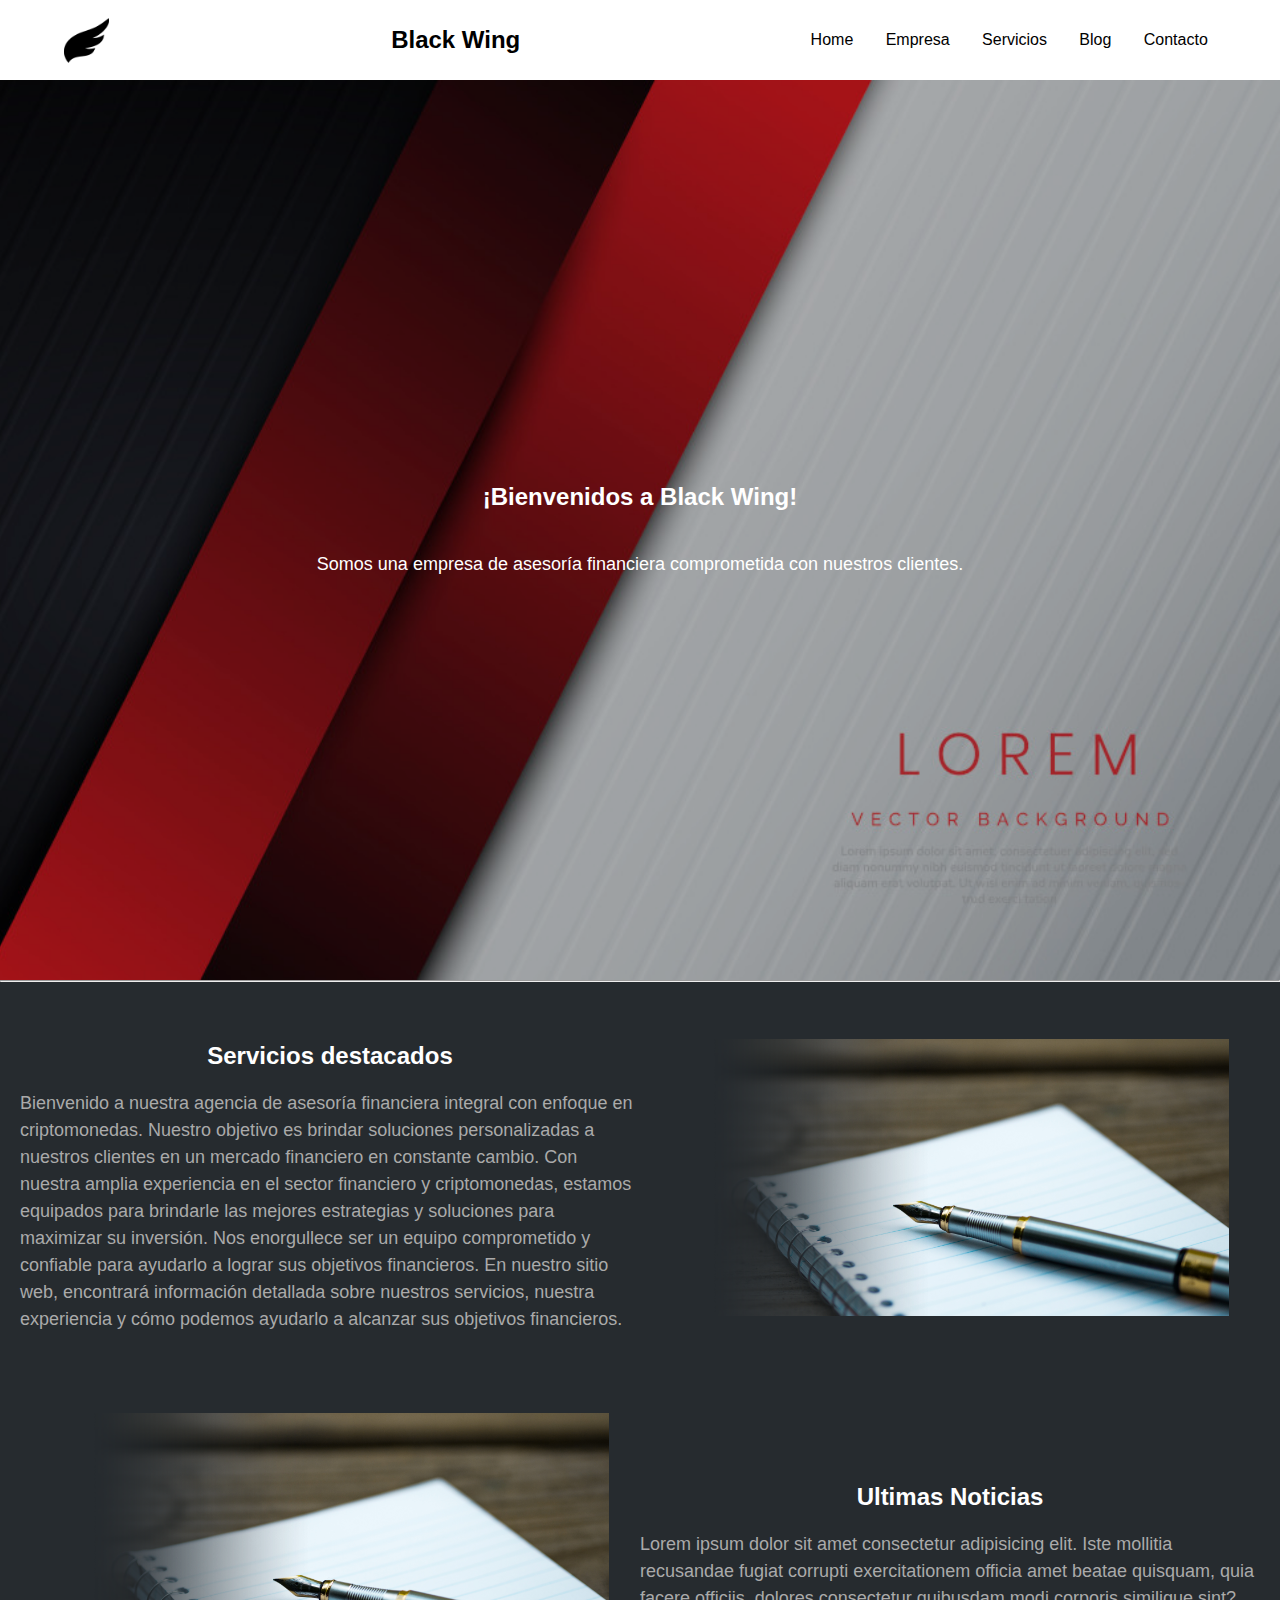
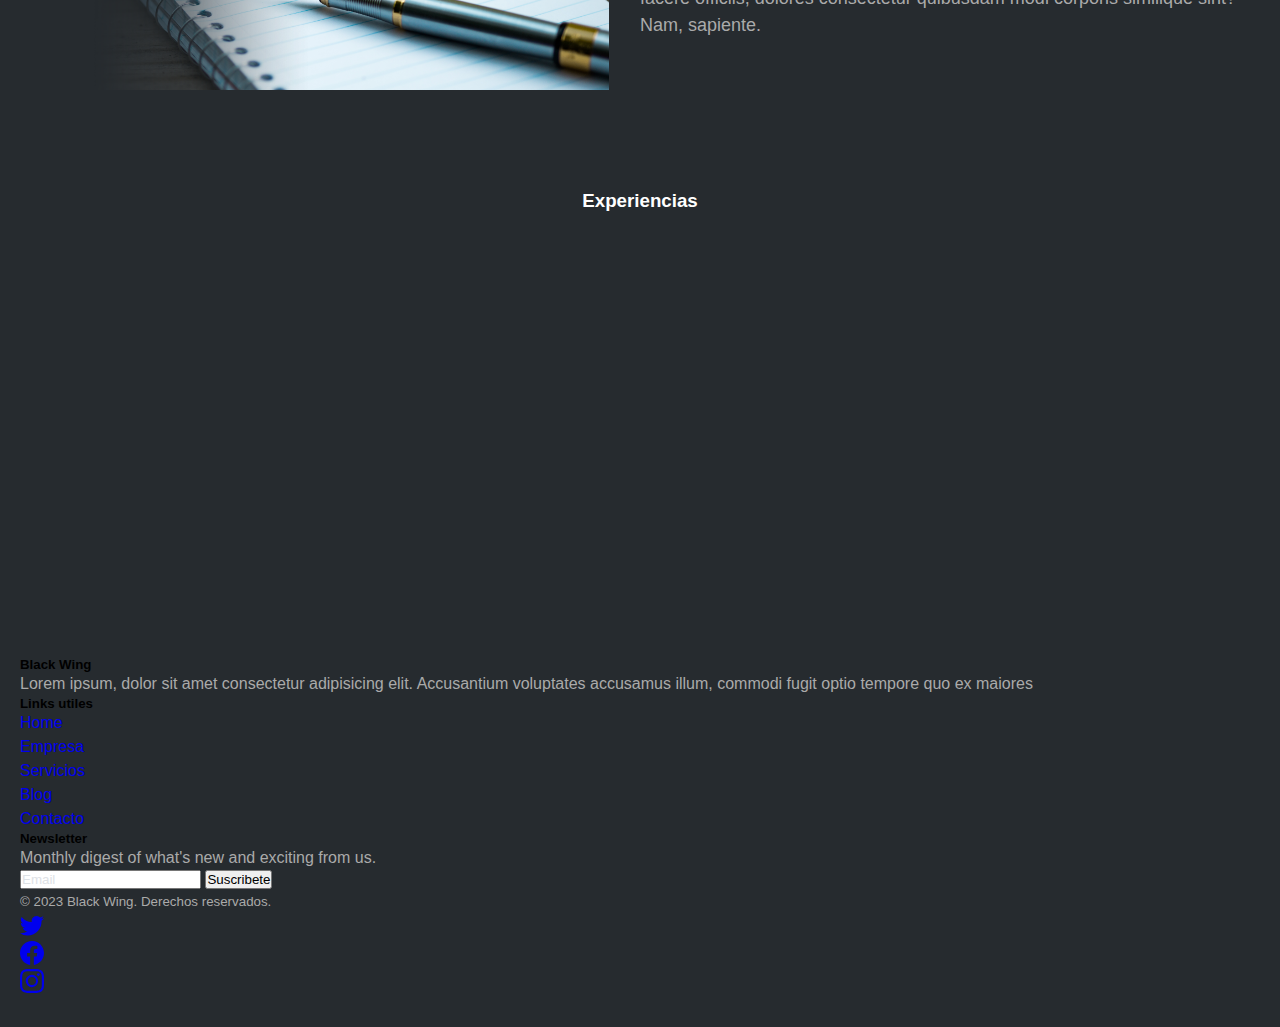
==== index.html @ b68c68f8 "Add contact styles" ====
<!DOCTYPE html>
<html lang="es">
  <head>
    <title>Black Wing - Asesoría Financiera</title>
    <meta name="viewport" content="width=device-width, initial-scale=1.0" />
    <link rel="icon" href="images/favicon-32x32.png" type="image/x-icon" />
    <!--GFonts-->
    <link rel="preconnect" href="https://fonts.googleapis.com" />
    <link rel="preconnect" href="https://fonts.gstatic.com" crossorigin />
    <link
      href="https://fonts.googleapis.com/css2?family=Lora&family=Montserrat:wght@400;600&display=swap"
      rel="stylesheet"
    />
    <link
      href="https://cdn.jsdelivr.net/npm/bootstrap@5.3.0-alpha2/dist/css/bootstrap.min.css"
      rel="stylesheet"
      integrity="sha384-aFq/bzH65dt+w6FI2ooMVUpc+21e0SRygnTpmBvdBgSdnuTN7QbdgL+OapgHtvPp"
      crossorigin="anonymous"
    />
    <!-- Enlaces a hojas de estilo CSS y scripts -->
    <link rel="stylesheet" type="text/css" href="./css/style.css" />
  </head>

  <body>
    <nav class="nav">
      <div class="nav__container">
        <div class="nav__logo">
          <img class="nav__img" src="./images/Logo.png" alt="Logo black Wing" />
        </div>

        <h1 class="nav__title">Black Wing</h1>
        <!-- Menu mobile -->
        <label for="menu-mobile" class="nav__label">
          <img
            class="nav__img"
            src="assets/hamburguer.svg"
            alt="icono menu mobile"
          />
        </label>
        <input type="checkbox" id="menu-mobile" class="nav__input" />
        <!-- Fin menu mobile -->

        <div class="nav__menu">
          <a href="./" class="nav__item">Home</a>
          <a href="./pages/about.html" class="nav__item">Empresa</a>
          <a href="./pages/services.html" class="nav__item">Servicios</a>
          <a href="./pages/blog.html" class="nav__item">Blog</a>
          <a href="./pages/contact.html" class="nav__item">Contacto</a>
        </div>
      </div>
    </nav>

    <header>
      <div class="hero">
        <div class="bienvenidos">
          <h2>¡Bienvenidos a Black Wing!</h2>
          <p>
            Somos una empresa de asesoría financiera comprometida con nuestros
            clientes.
          </p>
        </div>
      </div>
    </header>

    <hr />
    <main>
      <section class="section">
        <article class="section__article">
          <h2>Servicios destacados</h2>
          <p>
            Bienvenido a nuestra agencia de asesoría financiera integral con
            enfoque en criptomonedas. Nuestro objetivo es brindar soluciones
            personalizadas a nuestros clientes en un mercado financiero en
            constante cambio. Con nuestra amplia experiencia en el sector
            financiero y criptomonedas, estamos equipados para brindarle las
            mejores estrategias y soluciones para maximizar su inversión. Nos
            enorgullece ser un equipo comprometido y confiable para ayudarlo a
            lograr sus objetivos financieros. En nuestro sitio web, encontrará
            información detallada sobre nuestros servicios, nuestra experiencia
            y cómo podemos ayudarlo a alcanzar sus objetivos financieros.
          </p>
        </article>
        <article class="section__article">
          <img
            class="section__img"
            src="images/ejemplo.png"
            alt="Imagen de la sección 1"
          />
        </article>
      </section>

      <section class="section section--reverse">
        <article class="section__article">
          <h2>Ultimas Noticias</h2>
          <p>
            Lorem ipsum dolor sit amet consectetur adipisicing elit. Iste
            mollitia recusandae fugiat corrupti exercitationem officia amet
            beatae quisquam, quia facere officiis, dolores consectetur quibusdam
            modi corporis similique sint? Nam, sapiente.
          </p>
        </article>
        <article class="section__article">
          <img
            class="section__img"
            src="./images/ejemplo.png"
            alt="Imagen de la sección 2"
          />
        </article>
      </section>
      <section class="experiences">
        <h3>Experiencias</h3>
        <div class="experiences__container">
          <iframe
            class="experiences__item"
            width="560"
            height="315"
            src="https://www.youtube.com/embed/kMTBs_1cs6M"
            frameborder="0"
            allow="autoplay; encrypted-media"
            allowfullscreen
          ></iframe>
          <iframe
            class="experiences__item"
            width="560"
            height="315"
            src="https://www.youtube.com/embed/9sCVcWD1Svs"
            frameborder="0"
            allow="autoplay; encrypted-media"
            allowfullscreen
          ></iframe>
        </div>
      </section>
    </main>

    <!-- Contenido del pie de página -->

    <div class="container text-white">
      <footer class="py-5">
        <div class="row text-center">
          <div class="col-12 col-md-4 mx-auto mt-5 mt-md-0">
            <h5 class="text-uppercase mb-4 font-weight-bold text-warning">
              Black Wing
            </h5>
            <p class="text-light">
              Lorem ipsum, dolor sit amet consectetur adipisicing elit.
              Accusantium voluptates accusamus illum, commodi fugit optio
              tempore quo ex maiores
            </p>
          </div>

          <div class="col-12 col-md-4 mx-auto mt-5 mt-md-0">
            <h5
              class="text-uppercase mb-4 font-weight-bold text-center text-warning"
            >
              Links utiles
            </h5>
            <p class="text-center mb-1">
              <a href="./" class="text-light">Home</a>
            </p>
            <p class="text-center mb-1">
              <a href="./pages/about.html" class="text-light">Empresa</a>
            </p>
            <p class="text-center mb-1">
              <a href="./pages/services.html" class="text-white">Servicios</a>
            </p>
            <p class="text-center mb-1">
              <a href="./pages/blog.html" class="text-white">Blog</a>
            </p>
            <p class="text-center mb-1">
              <a href="./pages/contact.html" class="text-white">Contacto</a>
            </p>
          </div>

          <div class="col-12 col-md-4 mb-3 mt-5 mt-md-0">
            <form>
              <h5 class="text-uppercase mb-4 font-weight-bold text-warning">
                Newsletter
              </h5>
              <p class="text-light">
                Monthly digest of what's new and exciting from us.
              </p>
              <div class="d-flex flex-column flex-sm-row w-100 gap-2 pt-4">
                <label
                  for="newsletter1"
                  class="visually-hidden text-white"
                ></label>
                <input
                  id="newsletter1"
                  type="email"
                  class="form-control bg-dark text-white"
                  placeholder="Email"
                />
                <button type="button" class="btn btn-primary">
                  Suscribete
                </button>
              </div>
            </form>
          </div>
        </div>
        <div
          class="d-flex flex-column flex-sm-row justify-content-between py-4 my-4 border-top"
        >
          <p class="text-light">
            <small>© 2023 Black Wing. Derechos reservados.</small>
          </p>
          <ul class="list-unstyled d-flex mx-auto me-md-0">
            <li class="ms-3">
              <a class="link-body-emphasis text-light" href="#">
                <svg
                  xmlns="http://www.w3.org/2000/svg"
                  width="24"
                  height="24"
                  fill="currentColor"
                  class="bi bi-twitter"
                  viewBox="0 0 16 16"
                >
                  <path
                    d="M5.026 15c6.038 0 9.341-5.003 9.341-9.334 0-.14 0-.282-.006-.422A6.685 6.685 0 0 0 16 3.542a6.658 6.658 0 0 1-1.889.518 3.301 3.301 0 0 0 1.447-1.817 6.533 6.533 0 0 1-2.087.793A3.286 3.286 0 0 0 7.875 6.03a9.325 9.325 0 0 1-6.767-3.429 3.289 3.289 0 0 0 1.018 4.382A3.323 3.323 0 0 1 .64 6.575v.045a3.288 3.288 0 0 0 2.632 3.218 3.203 3.203 0 0 1-.865.115 3.23 3.23 0 0 1-.614-.057 3.283 3.283 0 0 0 3.067 2.277A6.588 6.588 0 0 1 .78 13.58a6.32 6.32 0 0 1-.78-.045A9.344 9.344 0 0 0 5.026 15z"
                  />
                </svg>
              </a>
            </li>
            <li class="ms-3">
              <a class="link-body-emphasis text-light" href="#">
                <svg
                  xmlns="http://www.w3.org/2000/svg"
                  width="24"
                  height="24"
                  fill="currentColor"
                  class="bi bi-facebook"
                  viewBox="0 0 16 16"
                >
                  <path
                    d="M16 8.049c0-4.446-3.582-8.05-8-8.05C3.58 0-.002 3.603-.002 8.05c0 4.017 2.926 7.347 6.75 7.951v-5.625h-2.03V8.05H6.75V6.275c0-2.017 1.195-3.131 3.022-3.131.876 0 1.791.157 1.791.157v1.98h-1.009c-.993 0-1.303.621-1.303 1.258v1.51h2.218l-.354 2.326H9.25V16c3.824-.604 6.75-3.934 6.75-7.951z"
                  />
                </svg>
              </a>
            </li>
            <li class="ms-3">
              <a class="link-body-emphasis text-light" href="#">
                <svg
                  xmlns="http://www.w3.org/2000/svg"
                  width="24"
                  height="24"
                  fill="currentColor"
                  class="bi bi-instagram"
                  viewBox="0 0 16 16"
                >
                  <path
                    d="M8 0C5.829 0 5.556.01 4.703.048 3.85.088 3.269.222 2.76.42a3.917 3.917 0 0 0-1.417.923A3.927 3.927 0 0 0 .42 2.76C.222 3.268.087 3.85.048 4.7.01 5.555 0 5.827 0 8.001c0 2.172.01 2.444.048 3.297.04.852.174 1.433.372 1.942.205.526.478.972.923 1.417.444.445.89.719 1.416.923.51.198 1.09.333 1.942.372C5.555 15.99 5.827 16 8 16s2.444-.01 3.298-.048c.851-.04 1.434-.174 1.943-.372a3.916 3.916 0 0 0 1.416-.923c.445-.445.718-.891.923-1.417.197-.509.332-1.09.372-1.942C15.99 10.445 16 10.173 16 8s-.01-2.445-.048-3.299c-.04-.851-.175-1.433-.372-1.941a3.926 3.926 0 0 0-.923-1.417A3.911 3.911 0 0 0 13.24.42c-.51-.198-1.092-.333-1.943-.372C10.443.01 10.172 0 7.998 0h.003zm-.717 1.442h.718c2.136 0 2.389.007 3.232.046.78.035 1.204.166 1.486.275.373.145.64.319.92.599.28.28.453.546.598.92.11.281.24.705.275 1.485.039.843.047 1.096.047 3.231s-.008 2.389-.047 3.232c-.035.78-.166 1.203-.275 1.485a2.47 2.47 0 0 1-.599.919c-.28.28-.546.453-.92.598-.28.11-.704.24-1.485.276-.843.038-1.096.047-3.232.047s-2.39-.009-3.233-.047c-.78-.036-1.203-.166-1.485-.276a2.478 2.478 0 0 1-.92-.598 2.48 2.48 0 0 1-.6-.92c-.109-.281-.24-.705-.275-1.485-.038-.843-.046-1.096-.046-3.233 0-2.136.008-2.388.046-3.231.036-.78.166-1.204.276-1.486.145-.373.319-.64.599-.92.28-.28.546-.453.92-.598.282-.11.705-.24 1.485-.276.738-.034 1.024-.044 2.515-.045v.002zm4.988 1.328a.96.96 0 1 0 0 1.92.96.96 0 0 0 0-1.92zm-4.27 1.122a4.109 4.109 0 1 0 0 8.217 4.109 4.109 0 0 0 0-8.217zm0 1.441a2.667 2.667 0 1 1 0 5.334 2.667 2.667 0 0 1 0-5.334z"
                  />
                </svg>
              </a>
            </li>
          </ul>
        </div>
      </footer>
    </div>
    <!-- 
    <script
      src="https://cdn.jsdelivr.net/npm/bootstrap@5.3.0-alpha2/dist/js/bootstrap.bundle.min.js"
      integrity="sha384-qKXV1j0HvMUeCBQ+QVp7JcfGl760yU08IQ+GpUo5hlbpg51QRiuqHAJz8+BrxE/N"
      crossorigin="anonymous"
    ></script> -->
  </body>
</html>
---- css/style.css ----
/* Reset */
* {
  margin: 0;
  padding: 0;
  box-sizing: border-box;
}

/* Estilos generales */
html,
body {
  max-width: 1440px;
  margin: 0 auto;
  font-family: Arial, sans-serif;
  background-color: #262b2f;
}

li {
  list-style: none;
}

a {
  text-decoration: none;
}

/* h1 {
  font-size: 36px;
  font-weight: bold;
  text-align: center;
} */

h2 {
  font-size: 24px;
  font-weight: bold;
  text-align: center;
  color: #fff;
}

h3 {
  text-align: center;
  color: #fff;
}

p {
  font-size: 18px;
  line-height: 1.5;
  color: #aaaaaa;
}

/* Menu */
nav {
  /* max-width: 1440px; */
  position: sticky;
  top: 0;
  background-color: #ffffff;
  height: 80px;
  color: #000000;
  width: 100%;
  z-index: 50;
}

.nav__title {
  font-size: 1.5em;
  font-weight: 900;
}

.nav__logo {
  width: 45px;
  height: 45px;
}

.nav__img {
  width: 100%;
  height: 100%;
}

.nav__container {
  display: flex;
  height: 100%;
  width: 90%;
  margin: 0 auto;
  justify-content: space-between;
  align-items: center;
}

.nav__label,
.nav__input {
  display: none;
}

.nav__menu {
  display: flex;
  flex-direction: row;
  gap: 1em;
}

.nav__item {
  position: relative;
  border: none;
  padding: 0.2rem;
  color: #000;
  text-decoration: none;
  margin: 5px;
}
.nav__item::after {
  content: '';
  position: absolute;
  bottom: 0;
  left: 0;
  overflow: hidden;
  width: 0%;
  height: 1px;
  background: #000;
  transition: width 0.5s ease, left 0.5s ease;
}
.nav__item:hover::after {
  width: 100%;
}

.container-menu {
  display: flex;
  justify-content: space-between;
  /* Agrego centrado vertical de los items dentro del flexbox */
  align-items: center;
}

.logo img {
  width: 75px;
  height: 75px;
}

/* Estilos específicos de la página index */
.hero {
  background-image: url('../images/hero_img.jpg');
  min-height: 100vh;
  background-size: cover;
  background-position: center right;
  background-repeat: no-repeat;
}

.hero div {
  min-height: inherit;
  background-color: rgba(0, 0, 0, 0.3);
  display: flex;
  flex-direction: column;
  gap: 40px;
  align-items: center;
  justify-content: center;
  text-align: center;
  padding: 20px;
}

.hero div p {
  color: #fff;
}

.section {
  padding: 20px;
  display: flex;
  flex-flow: row wrap;
}

.section__article {
  padding: 20px 0;
  width: 50%;
  flex: 0 0 100%;
}

.section__article h2 {
  padding: 20px 0;
}

.section__img {
  display: block;
  width: 90%;
  margin: 0 auto;
}

.experiences {
  padding: 20px;
  margin: 40px 0;
  width: 100%;
}

.experiences__container {
  margin-top: 40px;
  display: flex;
  justify-content: center;
  align-items: center;
  flex-direction: column;
  gap: 30px;
}

.experiences__item {
  width: 100%;
}

/* Estilos específicos de la página empresa */

.container {
  padding: 30px 20px;
}

.about__section {
  padding: 30px 0;
}

.about__container {
  padding-top: 60px;
  display: flex;
  flex-direction: column;
  gap: 40px;
}

.about__paragraph {
  padding: 20px 0;
}

.staff__section {
  padding: 30px 0;
}

.staff__container {
  display: flex;
  flex-flow: row wrap;
  justify-content: space-around;
}

.staff__item {
  margin-top: 60px;
}

.staff__item img {
  max-width: 250px;
  display: block;
  margin: 0 auto;
  border-radius: 50%;
}

.staff__item h3 {
  font-size: 1.5em;
  margin-bottom: 10px;
  text-align: center;
}

.staff__item p {
  font-size: 1.2em;
  line-height: 1.4;
  text-align: center;
}

.section__blog {
  /* max-width: 900px;
  margin: 0 auto; */
  padding: 40px;
  display: grid;
  gap: 20px 0;
  grid-template-areas:
    'position1'
    'position2'
    'position3'
    'position4';
}

.article {
  min-width: 200px;
  height: auto;
  display: flex;
  flex-direction: column;
  justify-content: center;
  align-items: center;
}

/* .article1__img { */
/* max-width: 300px;
  margin: 0 auto;
  width: 100%; */
/* height: auto; */
/* display: block; */
/* } */

.article1 {
  display: flex;
  flex-direction: column;
  width: 100%;
  background-color: blue;
  grid-area: position1;
}

.article2 {
  grid-area: position2;
  background-color: red;
}

.article1__img,
.article__img {
  max-width: 300px;
  margin: 0 auto;
  width: 100%;
  height: 50%;
  display: block;
  /* object-fit: contain; */
  object-fit: cover;
  /* object-fit: fill; */
  /* object-fit: scale-down; */
  /* object-position: right top; */
}
.article1__img {
  height: auto;
}

.article__title {
  padding: 20px 10px;
}

.article__paragraph {
  padding: 0 10px;
}

.article3 {
  background-color: green;
  grid-area: position3;
}

.article4 {
  background-color: yellow;
  grid-area: position4;
}

/* Estilos específicos de la página blog */
/* .noticia-principal {
  display: flex;
  flex-direction: row;
  align-items: center;
  margin: 20px 0;
}

.noticia-principal h2 {
  margin-right: 20px;
}

.noticia-contenido {
  display: flex;
  flex-direction: row;
  align-items: center;
}

.noticia-contenido img {
  max-width: 50%;
  margin-right: 20px;
}

.noticia-texto {
  flex-grow: 1;
}

.imagenes {
  display: flex;
  flex-wrap: wrap;
  justify-content: space-between;
  margin: 20px 0;
}

.imagen {
  flex-basis: calc(33.33% - 10px);
  margin-bottom: 20px;
}

.imagen img {
  max-width: 100%;
  margin-bottom: 10px;
}

.imagen h3 {
  font-size: 1.2em;
  margin: 0;
}

.imagen p {
  margin: 0;
} */

/* Estilos específicos de la página contacto */
/* #contacto-formulario {
  display: flex;
  flex-direction: column;
  align-items: center;
  margin: 50px 0;
}

#contacto-formulario label {
  display: block;
  margin-bottom: 10px;
}

#contacto-formulario input,
#contacto-formulario textarea {
  margin-bottom: 20px;
  padding: 10px;
  border-radius: 5px;
  border: none;
  box-shadow: 0 0 5px rgba(0, 0, 0, 0.2);
  width: 100%;
}

#contacto-formulario textarea {
  height: 200px;
}
#contacto-formulario button {
  padding: 10px 20px;
  border-radius: 5px;
  border: none;
  background-color: #007bff;
  color: #fff;
  font-size: 1.2em;
  cursor: pointer;
}

#contacto-formulario button:hover {
  background-color: #0062cc;
} */

/* responsive */

/* @media (min-width:480px) and (max-width: 767px) {
    .box-responsive {
    }
} */

@media (max-width: 768px) {
  /* Menu */
  .nav__label {
    display: block;
    cursor: pointer;
  }

  .nav__menu {
    position: fixed;
    top: 80px;
    bottom: 0;
    left: -100%;
    width: 100%;
    background-color: #0009;
    display: flex;
    flex-direction: column;
    justify-content: space-evenly;
    align-items: center;
    transition: all 0.5s ease-in-out;
  }

  .nav__input:checked + .nav__menu {
    left: 0;
  }

  .nav__item {
    color: white;
  }
}

@media (min-width: 768px) {
  /* main */
  .experiences__container {
    flex-direction: row;
  }
  .section {
    display: flex;
    align-items: center;
  }
  .section__article {
    flex: 0 0 50%;
  }
  .section--reverse {
    flex-direction: row-reverse;
  }

  /* about */
  .about__container {
    flex-direction: row;
  }
  .about__article {
    width: 50%;
  }

  .section__blog {
    gap: 20px;
    grid-template-areas:
      'position1 position1 position1'
      'position2 position3 position4';
  }

  .article1 {
    flex-direction: row;
  }
}

/* color placeholder input bootstrap  */
.form-control::placeholder {
  /* Chrome, Firefox, Opera, Safari 10.1+ */
  color: #dee2e6;
  opacity: 1; /* Firefox */
}

.form-control:-ms-input-placeholder {
  /* Internet Explorer 10-11 */
  color: #dee2e6;
}

.form-control::-ms-input-placeholder {
  /* Microsoft Edge */
  color: #dee2e6;
}

footer p {
  font-size: 16px;
}
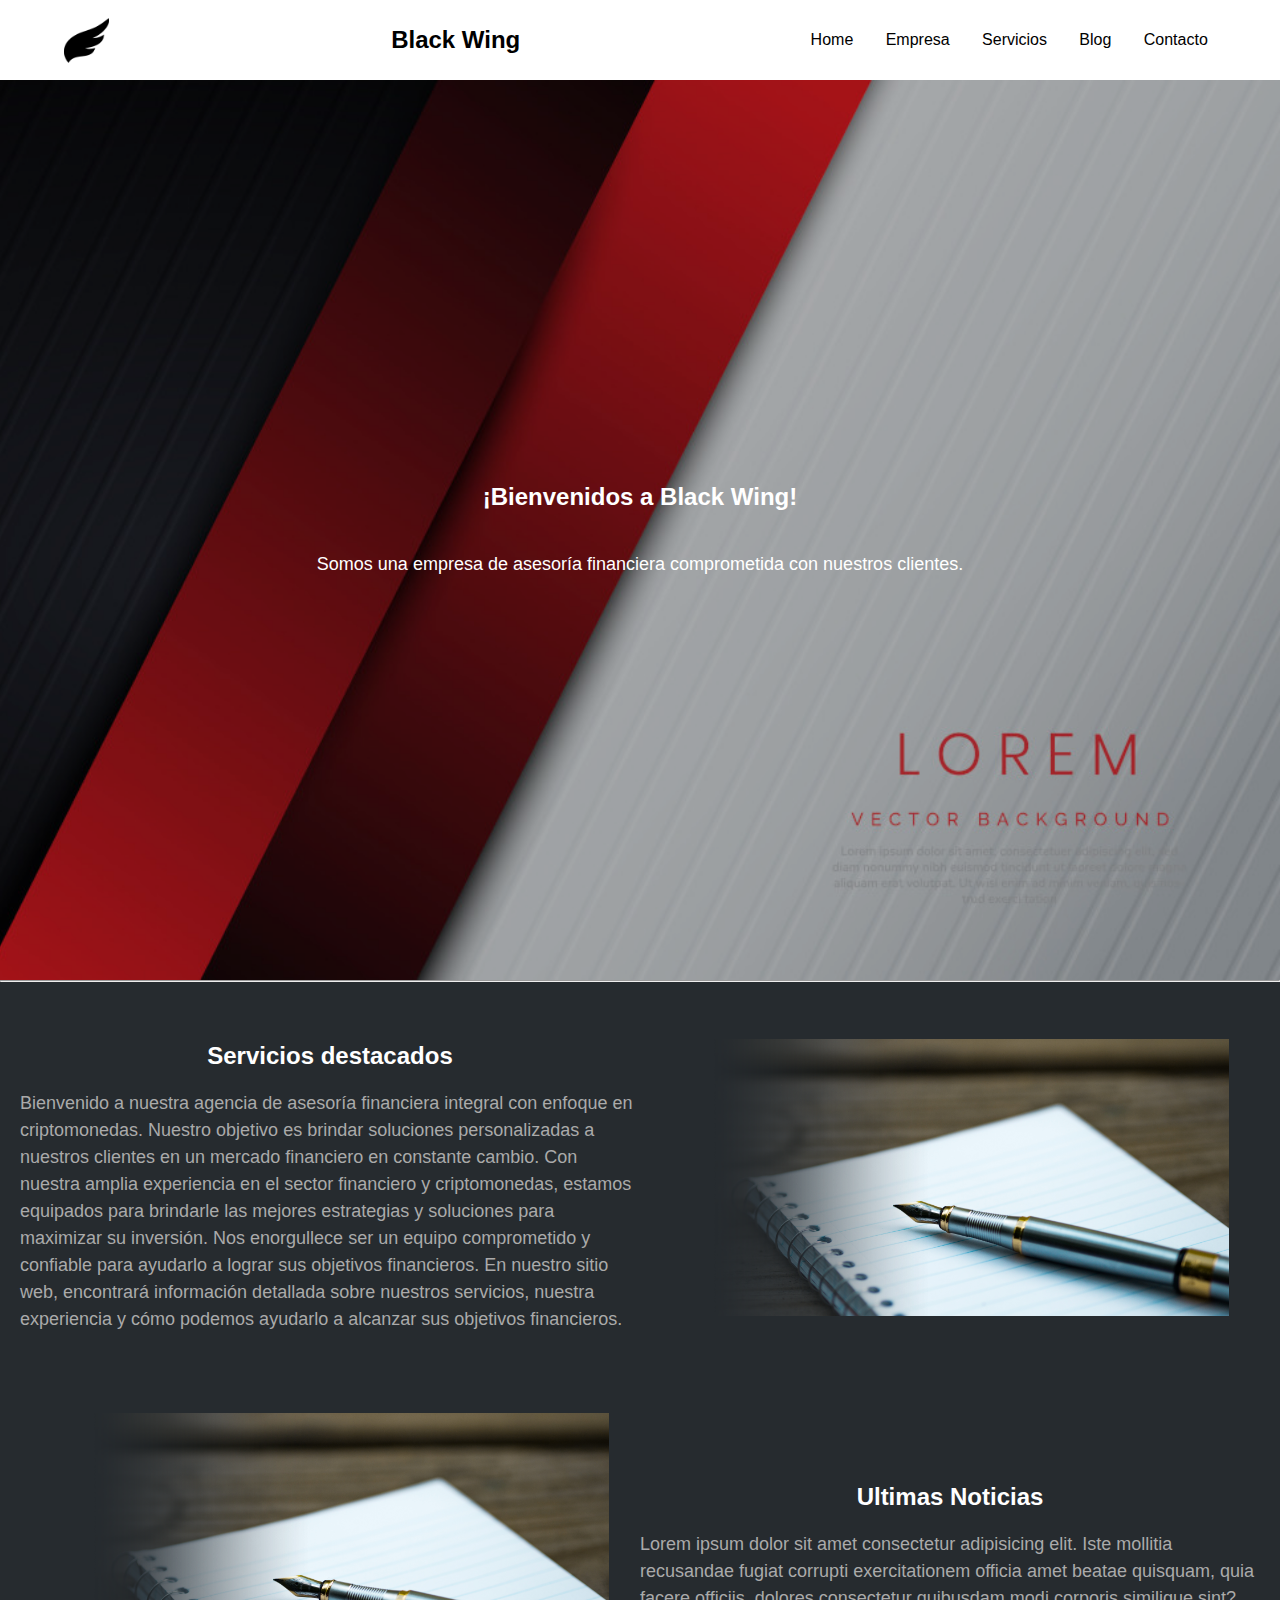
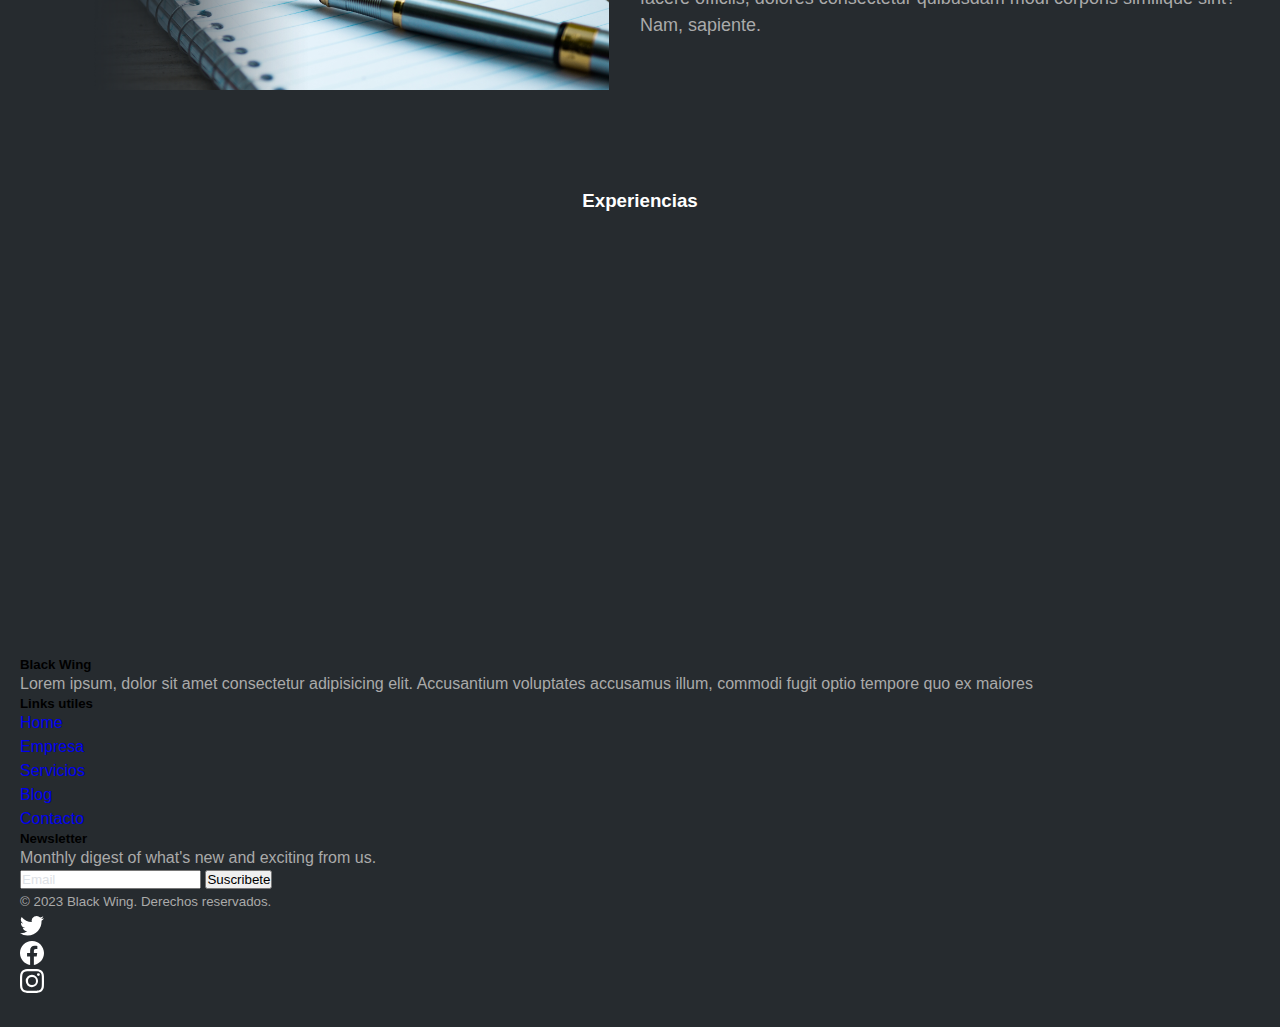
==== commit 3ab0cfc4: "Add styles - contact page" ====
--- a/index.html
+++ b/index.html
@@ -1,7 +1,6 @@
 <!DOCTYPE html>
 <html lang="es">
   <head>
-    <title>Black Wing - Asesoría Financiera</title>
     <meta name="viewport" content="width=device-width, initial-scale=1.0" />
     <link rel="icon" href="images/favicon-32x32.png" type="image/x-icon" />
     <!--GFonts-->
@@ -11,14 +10,15 @@
       href="https://fonts.googleapis.com/css2?family=Lora&family=Montserrat:wght@400;600&display=swap"
       rel="stylesheet"
     />
+    <!-- Enlaces a hojas de estilo CSS y scripts -->
     <link
       href="https://cdn.jsdelivr.net/npm/bootstrap@5.3.0-alpha2/dist/css/bootstrap.min.css"
       rel="stylesheet"
       integrity="sha384-aFq/bzH65dt+w6FI2ooMVUpc+21e0SRygnTpmBvdBgSdnuTN7QbdgL+OapgHtvPp"
       crossorigin="anonymous"
     />
-    <!-- Enlaces a hojas de estilo CSS y scripts -->
     <link rel="stylesheet" type="text/css" href="./css/style.css" />
+    <title>Black Wing - Asesoría Financiera</title>
   </head>
 
   <body>
@@ -133,7 +133,6 @@
     </main>
 
     <!-- Contenido del pie de página -->
-
     <div class="container text-white">
       <footer class="py-5">
         <div class="row text-center">
@@ -205,51 +204,45 @@
           </p>
           <ul class="list-unstyled d-flex mx-auto me-md-0">
             <li class="ms-3">
-              <a class="link-body-emphasis text-light" href="#">
-                <svg
-                  xmlns="http://www.w3.org/2000/svg"
-                  width="24"
-                  height="24"
-                  fill="currentColor"
-                  class="bi bi-twitter"
-                  viewBox="0 0 16 16"
-                >
-                  <path
-                    d="M5.026 15c6.038 0 9.341-5.003 9.341-9.334 0-.14 0-.282-.006-.422A6.685 6.685 0 0 0 16 3.542a6.658 6.658 0 0 1-1.889.518 3.301 3.301 0 0 0 1.447-1.817 6.533 6.533 0 0 1-2.087.793A3.286 3.286 0 0 0 7.875 6.03a9.325 9.325 0 0 1-6.767-3.429 3.289 3.289 0 0 0 1.018 4.382A3.323 3.323 0 0 1 .64 6.575v.045a3.288 3.288 0 0 0 2.632 3.218 3.203 3.203 0 0 1-.865.115 3.23 3.23 0 0 1-.614-.057 3.283 3.283 0 0 0 3.067 2.277A6.588 6.588 0 0 1 .78 13.58a6.32 6.32 0 0 1-.78-.045A9.344 9.344 0 0 0 5.026 15z"
-                  />
-                </svg>
+              <a
+                class="link-body-emphasis text-light"
+                href="#"
+                rel="noopener noreferrer nofollow"
+                target="_blank"
+              >
+                <img
+                  class="contact__icon"
+                  src="./assets/twitter.svg"
+                  alt="icono teléfono"
+                />
               </a>
             </li>
             <li class="ms-3">
-              <a class="link-body-emphasis text-light" href="#">
-                <svg
-                  xmlns="http://www.w3.org/2000/svg"
-                  width="24"
-                  height="24"
-                  fill="currentColor"
-                  class="bi bi-facebook"
-                  viewBox="0 0 16 16"
-                >
-                  <path
-                    d="M16 8.049c0-4.446-3.582-8.05-8-8.05C3.58 0-.002 3.603-.002 8.05c0 4.017 2.926 7.347 6.75 7.951v-5.625h-2.03V8.05H6.75V6.275c0-2.017 1.195-3.131 3.022-3.131.876 0 1.791.157 1.791.157v1.98h-1.009c-.993 0-1.303.621-1.303 1.258v1.51h2.218l-.354 2.326H9.25V16c3.824-.604 6.75-3.934 6.75-7.951z"
-                  />
-                </svg>
+              <a
+                class="link-body-emphasis text-light"
+                href="#"
+                rel="noopener noreferrer nofollow"
+                target="_blank"
+              >
+                <img
+                  class="contact__icon"
+                  src="./assets/facebook.svg"
+                  alt="icono teléfono"
+                />
               </a>
             </li>
             <li class="ms-3">
-              <a class="link-body-emphasis text-light" href="#">
-                <svg
-                  xmlns="http://www.w3.org/2000/svg"
-                  width="24"
-                  height="24"
-                  fill="currentColor"
-                  class="bi bi-instagram"
-                  viewBox="0 0 16 16"
-                >
-                  <path
-                    d="M8 0C5.829 0 5.556.01 4.703.048 3.85.088 3.269.222 2.76.42a3.917 3.917 0 0 0-1.417.923A3.927 3.927 0 0 0 .42 2.76C.222 3.268.087 3.85.048 4.7.01 5.555 0 5.827 0 8.001c0 2.172.01 2.444.048 3.297.04.852.174 1.433.372 1.942.205.526.478.972.923 1.417.444.445.89.719 1.416.923.51.198 1.09.333 1.942.372C5.555 15.99 5.827 16 8 16s2.444-.01 3.298-.048c.851-.04 1.434-.174 1.943-.372a3.916 3.916 0 0 0 1.416-.923c.445-.445.718-.891.923-1.417.197-.509.332-1.09.372-1.942C15.99 10.445 16 10.173 16 8s-.01-2.445-.048-3.299c-.04-.851-.175-1.433-.372-1.941a3.926 3.926 0 0 0-.923-1.417A3.911 3.911 0 0 0 13.24.42c-.51-.198-1.092-.333-1.943-.372C10.443.01 10.172 0 7.998 0h.003zm-.717 1.442h.718c2.136 0 2.389.007 3.232.046.78.035 1.204.166 1.486.275.373.145.64.319.92.599.28.28.453.546.598.92.11.281.24.705.275 1.485.039.843.047 1.096.047 3.231s-.008 2.389-.047 3.232c-.035.78-.166 1.203-.275 1.485a2.47 2.47 0 0 1-.599.919c-.28.28-.546.453-.92.598-.28.11-.704.24-1.485.276-.843.038-1.096.047-3.232.047s-2.39-.009-3.233-.047c-.78-.036-1.203-.166-1.485-.276a2.478 2.478 0 0 1-.92-.598 2.48 2.48 0 0 1-.6-.92c-.109-.281-.24-.705-.275-1.485-.038-.843-.046-1.096-.046-3.233 0-2.136.008-2.388.046-3.231.036-.78.166-1.204.276-1.486.145-.373.319-.64.599-.92.28-.28.546-.453.92-.598.282-.11.705-.24 1.485-.276.738-.034 1.024-.044 2.515-.045v.002zm4.988 1.328a.96.96 0 1 0 0 1.92.96.96 0 0 0 0-1.92zm-4.27 1.122a4.109 4.109 0 1 0 0 8.217 4.109 4.109 0 0 0 0-8.217zm0 1.441a2.667 2.667 0 1 1 0 5.334 2.667 2.667 0 0 1 0-5.334z"
-                  />
-                </svg>
+              <a
+                class="link-body-emphasis text-light"
+                href="#"
+                rel="noopener noreferrer nofollow"
+                target="_blank"
+              >
+                <img
+                  class="contact__icon"
+                  src="./assets/instagram.svg"
+                  alt="icono teléfono"
+                />
               </a>
             </li>
           </ul>
--- a/css/style.css
+++ b/css/style.css
@@ -248,6 +248,7 @@
   text-align: center;
 }
 
+/* Estilos específicos de la página blog */
 .section__blog {
   /* max-width: 900px;
   margin: 0 auto; */
@@ -268,32 +269,27 @@
   flex-direction: column;
   justify-content: center;
   align-items: center;
-}
-
-/* .article1__img { */
-/* max-width: 300px;
-  margin: 0 auto;
-  width: 100%; */
-/* height: auto; */
-/* display: block; */
-/* } */
+  background: transparent;
+  border-radius: 5px;
+  text-align: center;
+}
 
 .article1 {
   display: flex;
   flex-direction: column;
   width: 100%;
-  background-color: blue;
+  /* background-color: blue; */
   grid-area: position1;
 }
 
 .article2 {
   grid-area: position2;
-  background-color: red;
+  /* background-color: red; */
 }
 
 .article1__img,
 .article__img {
-  max-width: 300px;
+  /* max-width: 300px; */
   margin: 0 auto;
   width: 100%;
   height: 50%;
@@ -306,125 +302,164 @@
 }
 .article1__img {
   height: auto;
+  max-width: 300px;
 }
 
 .article__title {
   padding: 20px 10px;
+  color: #f5f5f5;
 }
 
 .article__paragraph {
   padding: 0 10px;
+  color: #f5f5f5;
 }
 
 .article3 {
-  background-color: green;
+  /* background-color: green; */
   grid-area: position3;
 }
 
 .article4 {
-  background-color: yellow;
+  /* background-color: yellow; */
   grid-area: position4;
 }
 
-/* Estilos específicos de la página blog */
-/* .noticia-principal {
-  display: flex;
-  flex-direction: row;
-  align-items: center;
-  margin: 20px 0;
-}
-
-.noticia-principal h2 {
-  margin-right: 20px;
-}
-
-.noticia-contenido {
-  display: flex;
-  flex-direction: row;
-  align-items: center;
-}
-
-.noticia-contenido img {
-  max-width: 50%;
-  margin-right: 20px;
-}
-
-.noticia-texto {
-  flex-grow: 1;
-}
-
-.imagenes {
-  display: flex;
-  flex-wrap: wrap;
+/* Estilos específicos de la página contacto */
+.contact__section {
+  position: relative;
+  height: 90vh;
+  width: 100%;
+}
+
+.contact__container {
+  padding-top: 20px;
+}
+
+.contact__title {
+  font-size: 32px;
+  display: flex;
+  justify-content: center;
+  align-items: center;
+  grid-area: title;
+  animation: 2s title-text ease-in-out;
+}
+
+.contact__paragraph {
+  grid-area: text;
+  color: #262b2f;
+  height: 100%;
+  display: flex;
+  justify-content: center;
+  align-items: center;
+  animation: 2s title-text ease-in-out;
+}
+
+@keyframes title-text {
+  0% {
+    transform: translateY(-100px);
+  }
+  100% {
+    transform: translateY(0);
+  }
+}
+
+.main__content {
+  padding-bottom: 20px;
+  grid-area: data;
+  display: flex;
+  flex-direction: column;
+  justify-content: space-evenly;
+  align-items: center;
+  animation: 2s main-content ease-in-out;
+}
+
+.main__content p {
+  padding: 10px 0;
+}
+
+.content__info {
+  text-align: start;
+}
+
+.content__icon {
+  margin-right: 10px;
+}
+
+.content__paragraph {
+  color: #fff;
+  padding: 0 10px;
+  margin-top: 10px;
+}
+
+@keyframes main-content {
+  0% {
+    transform: translateY(-600px);
+  }
+  100% {
+    transform: translateY(0);
+  }
+}
+
+.contact__form {
+  background: #fff;
+  grid-area: form;
+  padding: 20px 50px;
+  display: flex;
+  flex-direction: column;
   justify-content: space-between;
-  margin: 20px 0;
-}
-
-.imagen {
-  flex-basis: calc(33.33% - 10px);
-  margin-bottom: 20px;
-}
-
-.imagen img {
-  max-width: 100%;
-  margin-bottom: 10px;
-}
-
-.imagen h3 {
-  font-size: 1.2em;
-  margin: 0;
-}
-
-.imagen p {
-  margin: 0;
-} */
-
-/* Estilos específicos de la página contacto */
-/* #contacto-formulario {
-  display: flex;
-  flex-direction: column;
-  align-items: center;
-  margin: 50px 0;
-}
-
-#contacto-formulario label {
-  display: block;
-  margin-bottom: 10px;
-}
-
-#contacto-formulario input,
-#contacto-formulario textarea {
-  margin-bottom: 20px;
-  padding: 10px;
+}
+
+.contact__form input,
+.contact__form textarea {
+  padding: 4px;
+  width: 100%;
+}
+
+.contact__form label {
+  font-size: 12px;
+}
+
+.contact__form button {
+  margin-top: 30px;
+  padding: 4px;
+  background: #262b2f;
   border-radius: 5px;
+  color: #fff;
   border: none;
-  box-shadow: 0 0 5px rgba(0, 0, 0, 0.2);
-  width: 100%;
-}
-
-#contacto-formulario textarea {
-  height: 200px;
-}
-#contacto-formulario button {
-  padding: 10px 20px;
-  border-radius: 5px;
-  border: none;
-  background-color: #007bff;
+  transition: background-color 300ms ease-out;
+}
+
+.contact__form button:hover {
+  background: #000;
+}
+
+.contact__logo {
+  background: #262b2f;
+  grid-area: logo;
+  display: flex;
+  justify-content: center;
+  align-items: center;
+  font-size: 1.5rem;
+  font-weight: 700;
   color: #fff;
-  font-size: 1.2em;
-  cursor: pointer;
-}
-
-#contacto-formulario button:hover {
-  background-color: #0062cc;
-} */
-
-/* responsive */
-
-/* @media (min-width:480px) and (max-width: 767px) {
-    .box-responsive {
-    }
-} */
+  animation: contact-logo 2s ease-in-out;
+}
+
+@keyframes contact-logo {
+  0% {
+    opacity: 0;
+  }
+  100% {
+    opacity: 1;
+  }
+}
+
+.contact__map {
+  margin-top: 50px;
+  grid-area: map;
+  background-color: #fff;
+}
 
 @media (max-width: 768px) {
   /* Menu */
@@ -472,7 +507,7 @@
     flex-direction: row-reverse;
   }
 
-  /* about */
+  /* About */
   .about__container {
     flex-direction: row;
   }
@@ -480,6 +515,7 @@
     width: 50%;
   }
 
+  /* Blog */
   .section__blog {
     gap: 20px;
     grid-template-areas:
@@ -490,6 +526,26 @@
   .article1 {
     flex-direction: row;
   }
+
+  /* Contact */
+  .contact__section {
+    background: linear-gradient(to left, #ffff 55%, #262b2f 55%);
+  }
+
+  .contact__container {
+    position: absolute;
+    z-index: 5;
+    display: grid;
+    height: 100%;
+    width: 100%;
+    grid-template-columns: 45% 55%;
+    grid-template-rows: 20% 60% 20%;
+
+    grid-template-areas:
+      'title  text'
+      'data   form'
+      'logo   form';
+  }
 }
 
 /* color placeholder input bootstrap  */
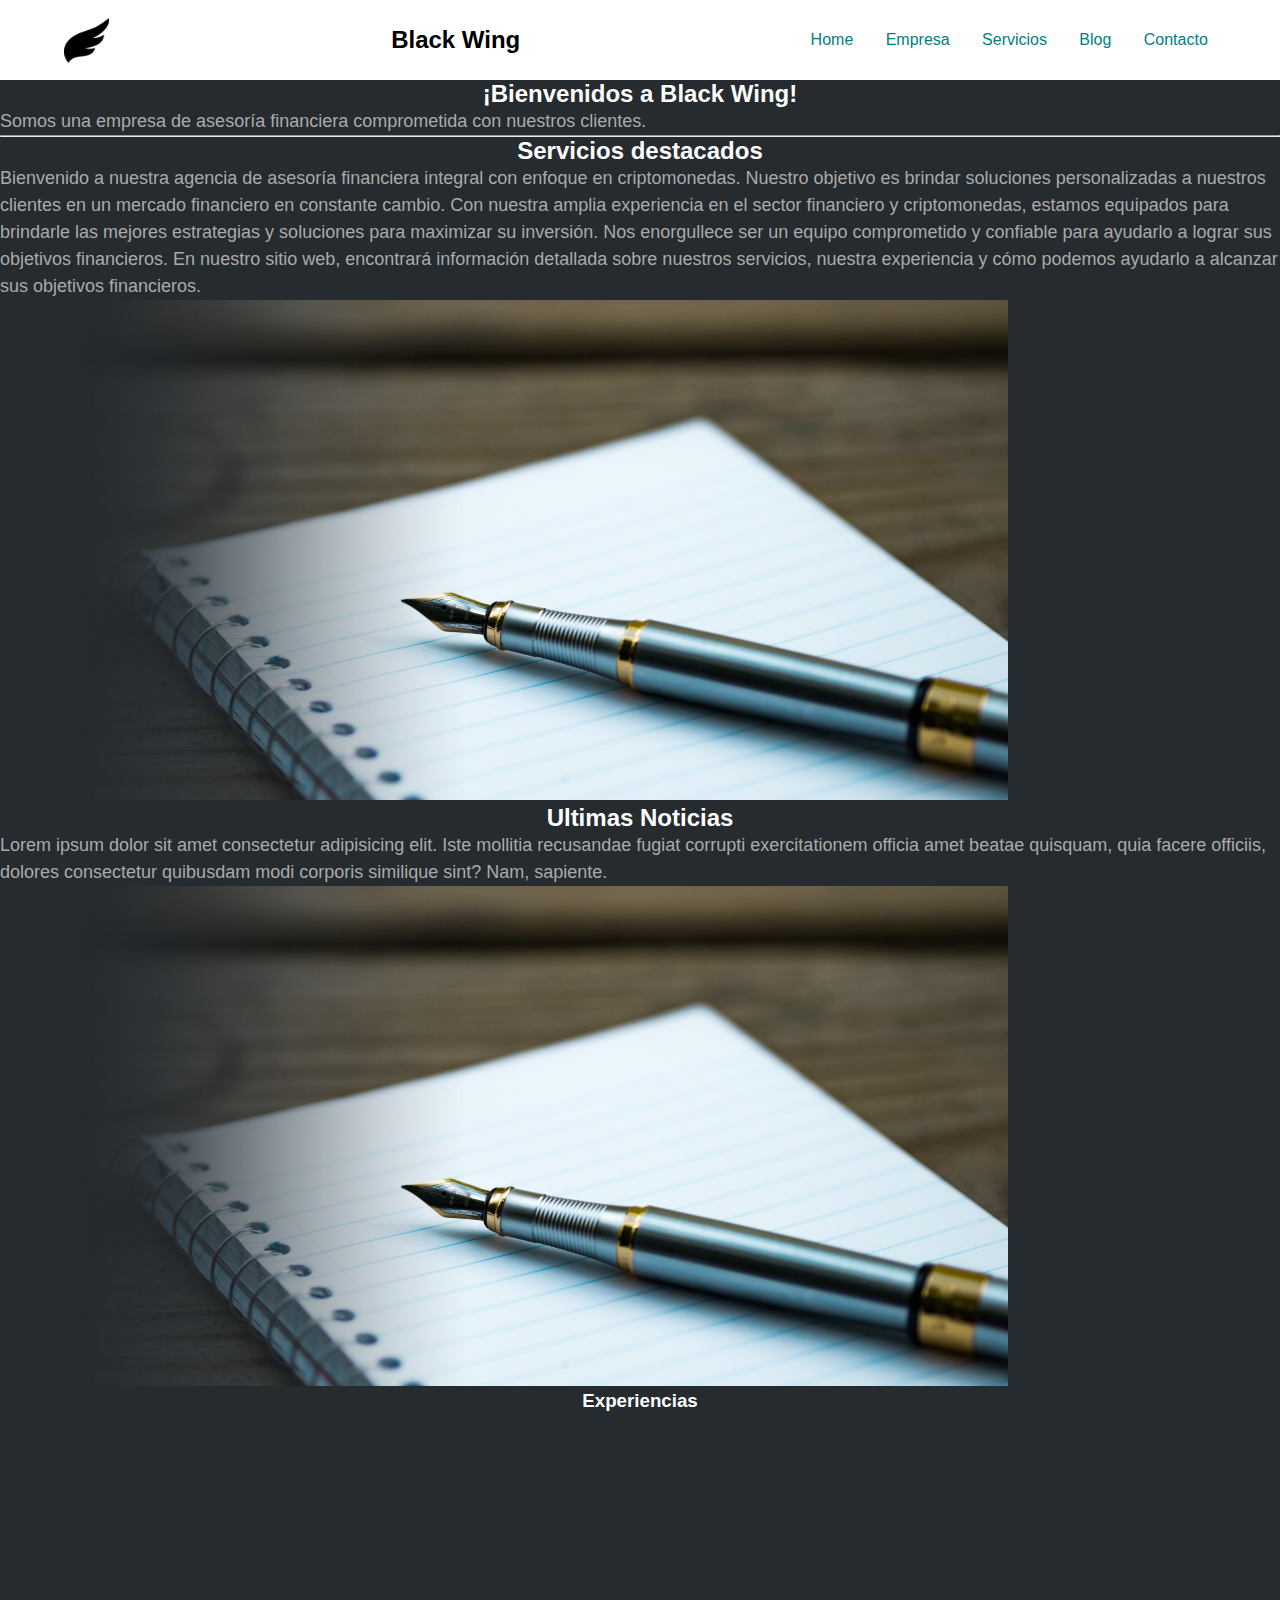
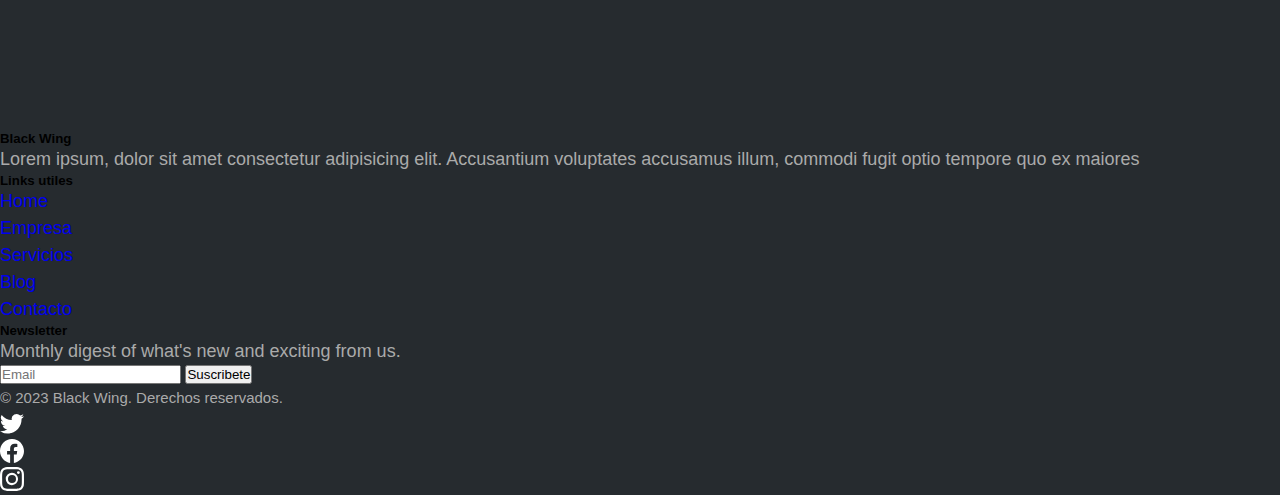
==== commit 2e230b1d: "Add sass" ====
--- a/index.html
+++ b/index.html
@@ -22,30 +22,34 @@
   </head>
 
   <body>
-    <nav class="nav">
-      <div class="nav__container">
-        <div class="nav__logo">
-          <img class="nav__img" src="./images/Logo.png" alt="Logo black Wing" />
-        </div>
-
-        <h1 class="nav__title">Black Wing</h1>
+    <nav class="navbar">
+      <div class="navbar__container">
+        <div class="navbar__logo">
+          <img
+            class="navbar__img"
+            src="./images/Logo.png"
+            alt="Logo black Wing"
+          />
+        </div>
+
+        <h1 class="navbar__title">Black Wing</h1>
         <!-- Menu mobile -->
-        <label for="menu-mobile" class="nav__label">
-          <img
-            class="nav__img"
+        <label for="menu-mobile" class="navbar__label">
+          <img
+            class="navbar__img"
             src="assets/hamburguer.svg"
             alt="icono menu mobile"
           />
         </label>
-        <input type="checkbox" id="menu-mobile" class="nav__input" />
+        <input type="checkbox" id="menu-mobile" class="navbar__input" />
         <!-- Fin menu mobile -->
 
-        <div class="nav__menu">
-          <a href="./" class="nav__item">Home</a>
-          <a href="./pages/about.html" class="nav__item">Empresa</a>
-          <a href="./pages/services.html" class="nav__item">Servicios</a>
-          <a href="./pages/blog.html" class="nav__item">Blog</a>
-          <a href="./pages/contact.html" class="nav__item">Contacto</a>
+        <div class="navbar__menu">
+          <a href="./" class="navbar__item">Home</a>
+          <a href="./pages/about.html" class="navbar__item">Empresa</a>
+          <a href="./pages/services.html" class="navbar__item">Servicios</a>
+          <a href="./pages/blog.html" class="navbar__item">Blog</a>
+          <a href="./pages/contact.html" class="navbar__item">Contacto</a>
         </div>
       </div>
     </nav>
@@ -134,7 +138,7 @@
 
     <!-- Contenido del pie de página -->
     <div class="container text-white">
-      <footer class="py-5">
+      <footer class="pt-5">
         <div class="row text-center">
           <div class="col-12 col-md-4 mx-auto mt-5 mt-md-0">
             <h5 class="text-uppercase mb-4 font-weight-bold text-warning">
--- a/css/style.css
+++ b/css/style.css
@@ -3,6 +3,91 @@
   margin: 0;
   padding: 0;
   box-sizing: border-box;
+}
+
+.navbar {
+  position: sticky;
+  top: 0;
+  background-color: #fff;
+  height: 80px;
+  color: #000;
+  width: 100%;
+  z-index: 50;
+}
+.navbar__container {
+  display: flex;
+  height: 100%;
+  width: 90%;
+  margin: 0 auto;
+  justify-content: space-between;
+  align-items: center;
+}
+.navbar__logo {
+  width: 45px;
+  height: 45px;
+}
+.navbar__img {
+  width: 100%;
+  height: 100%;
+}
+.navbar__title {
+  font-size: 1.5em;
+  font-weight: 900;
+}
+.navbar__label, .navbar__input {
+  display: none;
+}
+.navbar__menu {
+  display: flex;
+  flex-direction: row;
+  gap: 1em;
+}
+.navbar__item {
+  position: relative;
+  border: none;
+  padding: 0.2rem;
+  color: teal;
+  text-decoration: none;
+  margin: 5px;
+}
+.navbar__item::after {
+  content: "";
+  position: absolute;
+  bottom: 0;
+  left: 0;
+  overflow: hidden;
+  width: 0%;
+  height: 1px;
+  background: teal;
+  transition: width 0.5s ease, left 0.5s ease;
+}
+.navbar__item:hover::after {
+  width: 100%;
+}
+@media (max-width: 768px) {
+  .navbar__label {
+    display: block;
+    cursor: pointer;
+  }
+  .navbar__menu {
+    position: fixed;
+    top: 80px;
+    bottom: 0;
+    left: -100%;
+    width: 100%;
+    background-color: rgba(0, 0, 0, 0.6);
+    display: flex;
+    flex-direction: column;
+    justify-content: space-evenly;
+    align-items: center;
+    transition: all 0.5s ease-in-out;
+  }
+  .navbar__input:checked + .navbar__menu {
+    left: 0;
+  }
+  .navbar__item {
+    color: #fff;
+  }
 }
 
 /* Estilos generales */
@@ -22,12 +107,6 @@
   text-decoration: none;
 }
 
-/* h1 {
-  font-size: 36px;
-  font-weight: bold;
-  text-align: center;
-} */
-
 h2 {
   font-size: 24px;
   font-weight: bold;
@@ -46,525 +125,4 @@
   color: #aaaaaa;
 }
 
-/* Menu */
-nav {
-  /* max-width: 1440px; */
-  position: sticky;
-  top: 0;
-  background-color: #ffffff;
-  height: 80px;
-  color: #000000;
-  width: 100%;
-  z-index: 50;
-}
-
-.nav__title {
-  font-size: 1.5em;
-  font-weight: 900;
-}
-
-.nav__logo {
-  width: 45px;
-  height: 45px;
-}
-
-.nav__img {
-  width: 100%;
-  height: 100%;
-}
-
-.nav__container {
-  display: flex;
-  height: 100%;
-  width: 90%;
-  margin: 0 auto;
-  justify-content: space-between;
-  align-items: center;
-}
-
-.nav__label,
-.nav__input {
-  display: none;
-}
-
-.nav__menu {
-  display: flex;
-  flex-direction: row;
-  gap: 1em;
-}
-
-.nav__item {
-  position: relative;
-  border: none;
-  padding: 0.2rem;
-  color: #000;
-  text-decoration: none;
-  margin: 5px;
-}
-.nav__item::after {
-  content: '';
-  position: absolute;
-  bottom: 0;
-  left: 0;
-  overflow: hidden;
-  width: 0%;
-  height: 1px;
-  background: #000;
-  transition: width 0.5s ease, left 0.5s ease;
-}
-.nav__item:hover::after {
-  width: 100%;
-}
-
-.container-menu {
-  display: flex;
-  justify-content: space-between;
-  /* Agrego centrado vertical de los items dentro del flexbox */
-  align-items: center;
-}
-
-.logo img {
-  width: 75px;
-  height: 75px;
-}
-
-/* Estilos específicos de la página index */
-.hero {
-  background-image: url('../images/hero_img.jpg');
-  min-height: 100vh;
-  background-size: cover;
-  background-position: center right;
-  background-repeat: no-repeat;
-}
-
-.hero div {
-  min-height: inherit;
-  background-color: rgba(0, 0, 0, 0.3);
-  display: flex;
-  flex-direction: column;
-  gap: 40px;
-  align-items: center;
-  justify-content: center;
-  text-align: center;
-  padding: 20px;
-}
-
-.hero div p {
-  color: #fff;
-}
-
-.section {
-  padding: 20px;
-  display: flex;
-  flex-flow: row wrap;
-}
-
-.section__article {
-  padding: 20px 0;
-  width: 50%;
-  flex: 0 0 100%;
-}
-
-.section__article h2 {
-  padding: 20px 0;
-}
-
-.section__img {
-  display: block;
-  width: 90%;
-  margin: 0 auto;
-}
-
-.experiences {
-  padding: 20px;
-  margin: 40px 0;
-  width: 100%;
-}
-
-.experiences__container {
-  margin-top: 40px;
-  display: flex;
-  justify-content: center;
-  align-items: center;
-  flex-direction: column;
-  gap: 30px;
-}
-
-.experiences__item {
-  width: 100%;
-}
-
-/* Estilos específicos de la página empresa */
-
-.container {
-  padding: 30px 20px;
-}
-
-.about__section {
-  padding: 30px 0;
-}
-
-.about__container {
-  padding-top: 60px;
-  display: flex;
-  flex-direction: column;
-  gap: 40px;
-}
-
-.about__paragraph {
-  padding: 20px 0;
-}
-
-.staff__section {
-  padding: 30px 0;
-}
-
-.staff__container {
-  display: flex;
-  flex-flow: row wrap;
-  justify-content: space-around;
-}
-
-.staff__item {
-  margin-top: 60px;
-}
-
-.staff__item img {
-  max-width: 250px;
-  display: block;
-  margin: 0 auto;
-  border-radius: 50%;
-}
-
-.staff__item h3 {
-  font-size: 1.5em;
-  margin-bottom: 10px;
-  text-align: center;
-}
-
-.staff__item p {
-  font-size: 1.2em;
-  line-height: 1.4;
-  text-align: center;
-}
-
-/* Estilos específicos de la página blog */
-.section__blog {
-  /* max-width: 900px;
-  margin: 0 auto; */
-  padding: 40px;
-  display: grid;
-  gap: 20px 0;
-  grid-template-areas:
-    'position1'
-    'position2'
-    'position3'
-    'position4';
-}
-
-.article {
-  min-width: 200px;
-  height: auto;
-  display: flex;
-  flex-direction: column;
-  justify-content: center;
-  align-items: center;
-  background: transparent;
-  border-radius: 5px;
-  text-align: center;
-}
-
-.article1 {
-  display: flex;
-  flex-direction: column;
-  width: 100%;
-  /* background-color: blue; */
-  grid-area: position1;
-}
-
-.article2 {
-  grid-area: position2;
-  /* background-color: red; */
-}
-
-.article1__img,
-.article__img {
-  /* max-width: 300px; */
-  margin: 0 auto;
-  width: 100%;
-  height: 50%;
-  display: block;
-  /* object-fit: contain; */
-  object-fit: cover;
-  /* object-fit: fill; */
-  /* object-fit: scale-down; */
-  /* object-position: right top; */
-}
-.article1__img {
-  height: auto;
-  max-width: 300px;
-}
-
-.article__title {
-  padding: 20px 10px;
-  color: #f5f5f5;
-}
-
-.article__paragraph {
-  padding: 0 10px;
-  color: #f5f5f5;
-}
-
-.article3 {
-  /* background-color: green; */
-  grid-area: position3;
-}
-
-.article4 {
-  /* background-color: yellow; */
-  grid-area: position4;
-}
-
-/* Estilos específicos de la página contacto */
-.contact__section {
-  position: relative;
-  height: 90vh;
-  width: 100%;
-}
-
-.contact__container {
-  padding-top: 20px;
-}
-
-.contact__title {
-  font-size: 32px;
-  display: flex;
-  justify-content: center;
-  align-items: center;
-  grid-area: title;
-  animation: 2s title-text ease-in-out;
-}
-
-.contact__paragraph {
-  grid-area: text;
-  color: #262b2f;
-  height: 100%;
-  display: flex;
-  justify-content: center;
-  align-items: center;
-  animation: 2s title-text ease-in-out;
-}
-
-@keyframes title-text {
-  0% {
-    transform: translateY(-100px);
-  }
-  100% {
-    transform: translateY(0);
-  }
-}
-
-.main__content {
-  padding-bottom: 20px;
-  grid-area: data;
-  display: flex;
-  flex-direction: column;
-  justify-content: space-evenly;
-  align-items: center;
-  animation: 2s main-content ease-in-out;
-}
-
-.main__content p {
-  padding: 10px 0;
-}
-
-.content__info {
-  text-align: start;
-}
-
-.content__icon {
-  margin-right: 10px;
-}
-
-.content__paragraph {
-  color: #fff;
-  padding: 0 10px;
-  margin-top: 10px;
-}
-
-@keyframes main-content {
-  0% {
-    transform: translateY(-600px);
-  }
-  100% {
-    transform: translateY(0);
-  }
-}
-
-.contact__form {
-  background: #fff;
-  grid-area: form;
-  padding: 20px 50px;
-  display: flex;
-  flex-direction: column;
-  justify-content: space-between;
-}
-
-.contact__form input,
-.contact__form textarea {
-  padding: 4px;
-  width: 100%;
-}
-
-.contact__form label {
-  font-size: 12px;
-}
-
-.contact__form button {
-  margin-top: 30px;
-  padding: 4px;
-  background: #262b2f;
-  border-radius: 5px;
-  color: #fff;
-  border: none;
-  transition: background-color 300ms ease-out;
-}
-
-.contact__form button:hover {
-  background: #000;
-}
-
-.contact__logo {
-  background: #262b2f;
-  grid-area: logo;
-  display: flex;
-  justify-content: center;
-  align-items: center;
-  font-size: 1.5rem;
-  font-weight: 700;
-  color: #fff;
-  animation: contact-logo 2s ease-in-out;
-}
-
-@keyframes contact-logo {
-  0% {
-    opacity: 0;
-  }
-  100% {
-    opacity: 1;
-  }
-}
-
-.contact__map {
-  margin-top: 50px;
-  grid-area: map;
-  background-color: #fff;
-}
-
-@media (max-width: 768px) {
-  /* Menu */
-  .nav__label {
-    display: block;
-    cursor: pointer;
-  }
-
-  .nav__menu {
-    position: fixed;
-    top: 80px;
-    bottom: 0;
-    left: -100%;
-    width: 100%;
-    background-color: #0009;
-    display: flex;
-    flex-direction: column;
-    justify-content: space-evenly;
-    align-items: center;
-    transition: all 0.5s ease-in-out;
-  }
-
-  .nav__input:checked + .nav__menu {
-    left: 0;
-  }
-
-  .nav__item {
-    color: white;
-  }
-}
-
-@media (min-width: 768px) {
-  /* main */
-  .experiences__container {
-    flex-direction: row;
-  }
-  .section {
-    display: flex;
-    align-items: center;
-  }
-  .section__article {
-    flex: 0 0 50%;
-  }
-  .section--reverse {
-    flex-direction: row-reverse;
-  }
-
-  /* About */
-  .about__container {
-    flex-direction: row;
-  }
-  .about__article {
-    width: 50%;
-  }
-
-  /* Blog */
-  .section__blog {
-    gap: 20px;
-    grid-template-areas:
-      'position1 position1 position1'
-      'position2 position3 position4';
-  }
-
-  .article1 {
-    flex-direction: row;
-  }
-
-  /* Contact */
-  .contact__section {
-    background: linear-gradient(to left, #ffff 55%, #262b2f 55%);
-  }
-
-  .contact__container {
-    position: absolute;
-    z-index: 5;
-    display: grid;
-    height: 100%;
-    width: 100%;
-    grid-template-columns: 45% 55%;
-    grid-template-rows: 20% 60% 20%;
-
-    grid-template-areas:
-      'title  text'
-      'data   form'
-      'logo   form';
-  }
-}
-
-/* color placeholder input bootstrap  */
-.form-control::placeholder {
-  /* Chrome, Firefox, Opera, Safari 10.1+ */
-  color: #dee2e6;
-  opacity: 1; /* Firefox */
-}
-
-.form-control:-ms-input-placeholder {
-  /* Internet Explorer 10-11 */
-  color: #dee2e6;
-}
-
-.form-control::-ms-input-placeholder {
-  /* Microsoft Edge */
-  color: #dee2e6;
-}
-
-footer p {
-  font-size: 16px;
-}
+/*# sourceMappingURL=style.css.map */
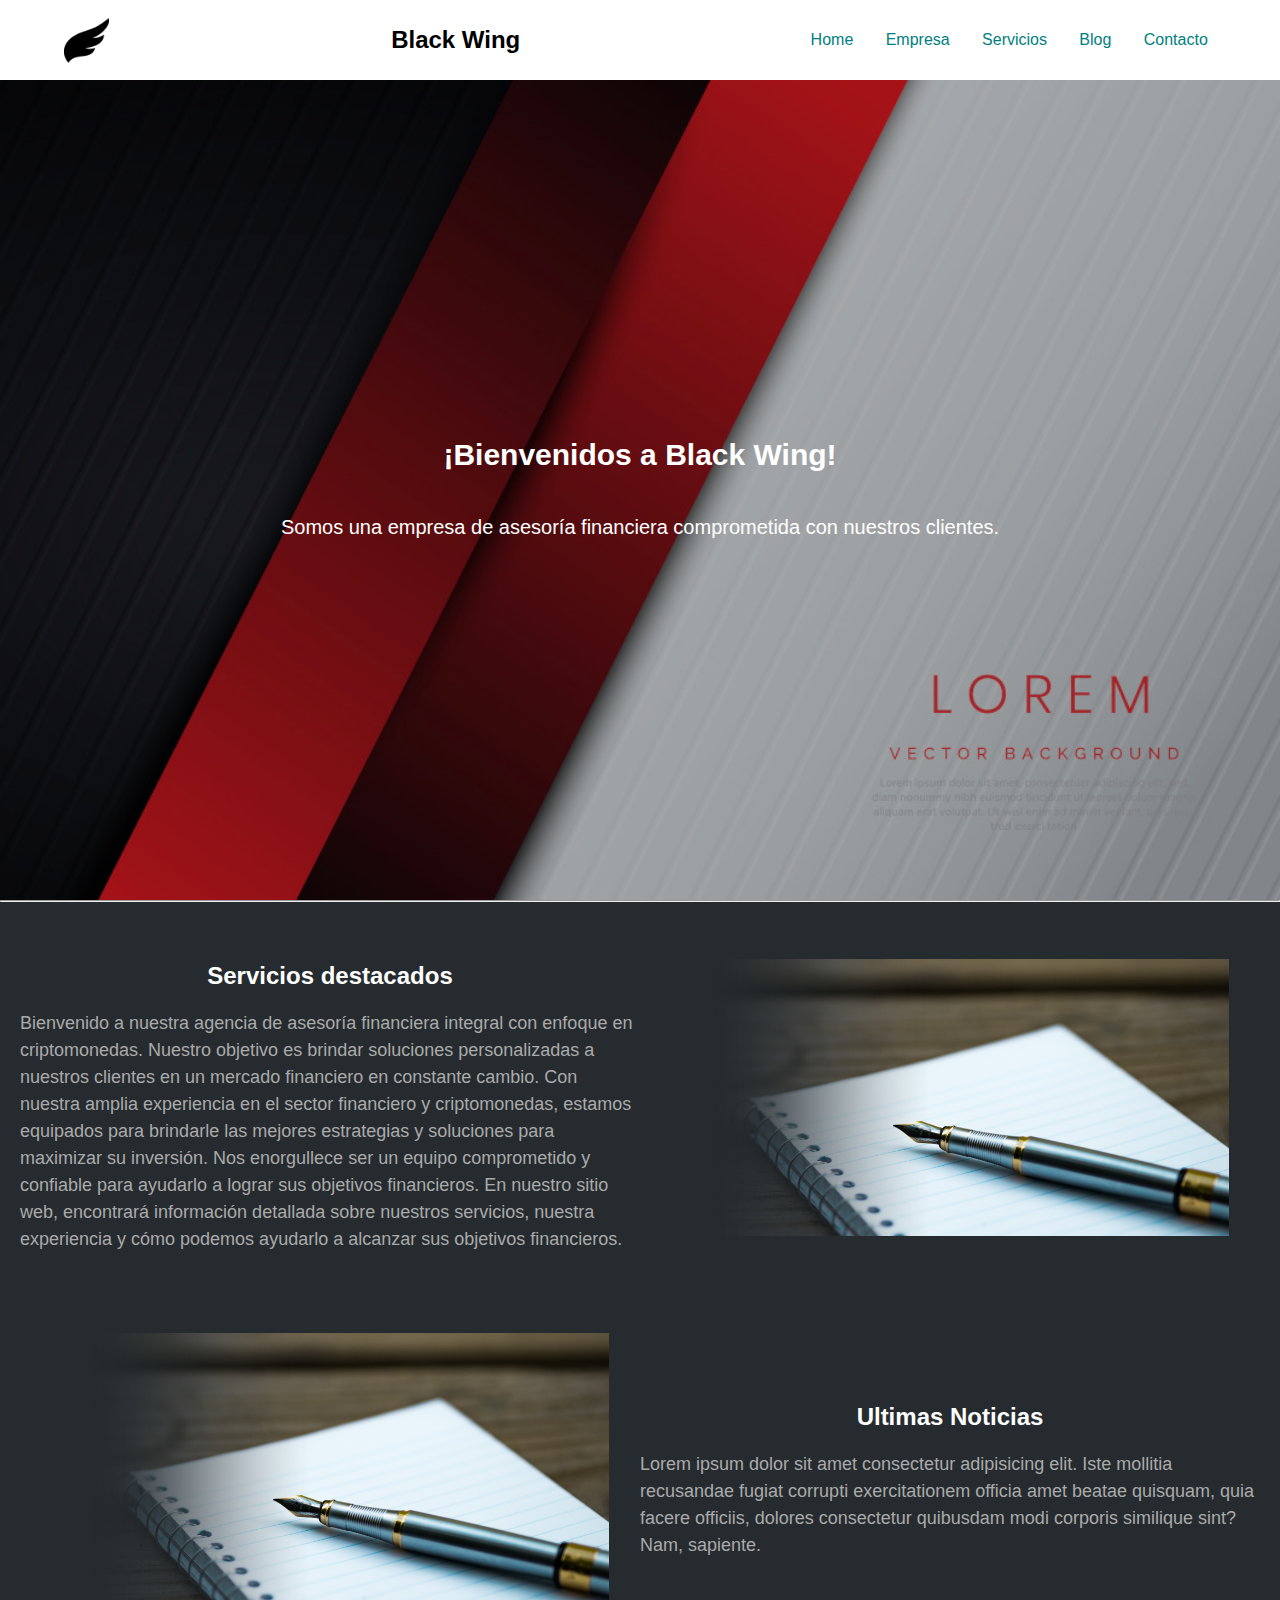
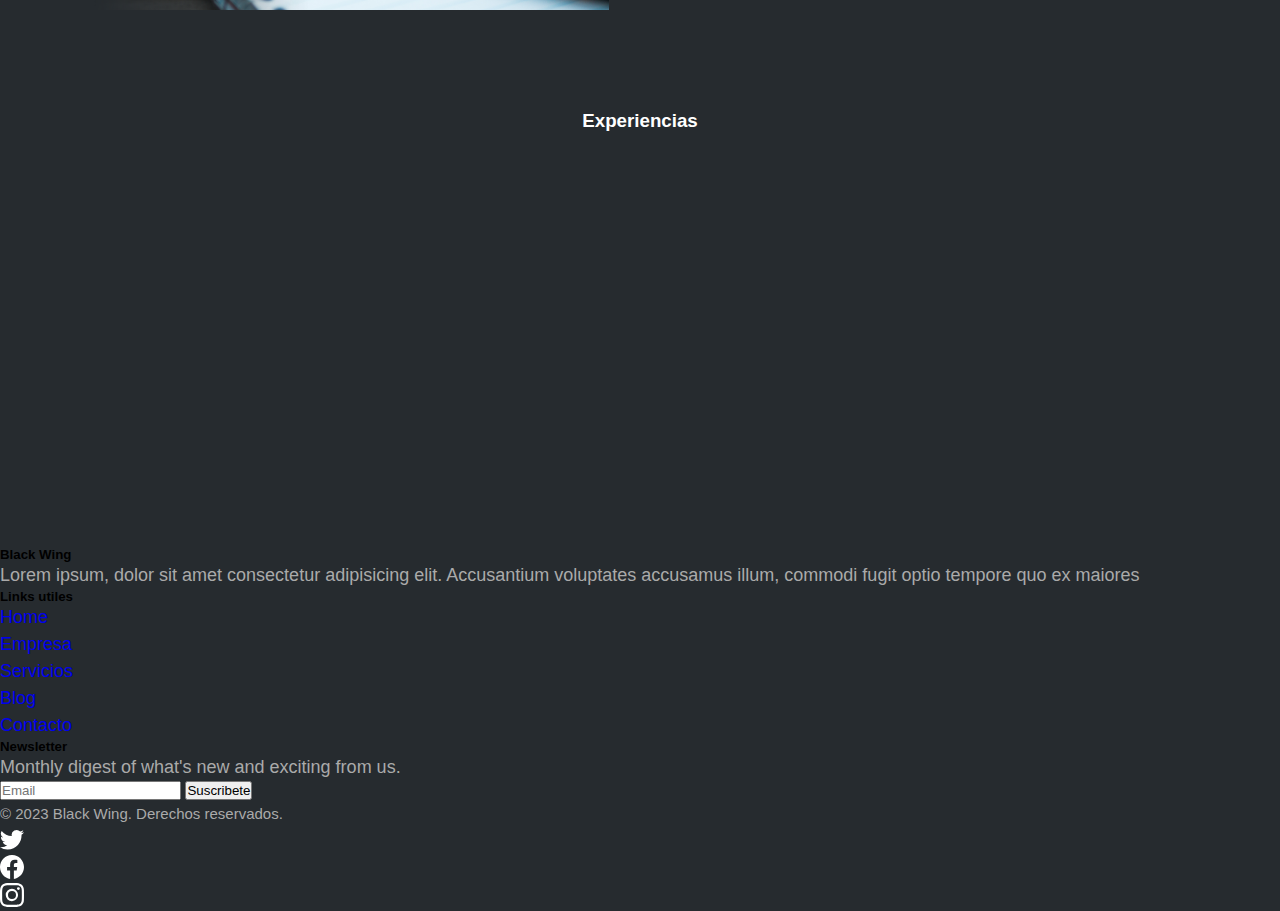
==== commit 20b7a9f0: "Add sass to index page" ====
--- a/index.html
+++ b/index.html
@@ -56,7 +56,7 @@
 
     <header>
       <div class="hero">
-        <div class="bienvenidos">
+        <div>
           <h2>¡Bienvenidos a Black Wing!</h2>
           <p>
             Somos una empresa de asesoría financiera comprometida con nuestros
@@ -68,8 +68,8 @@
 
     <hr />
     <main>
-      <section class="section">
-        <article class="section__article">
+      <section class="featured">
+        <article class="featured__article">
           <h2>Servicios destacados</h2>
           <p>
             Bienvenido a nuestra agencia de asesoría financiera integral con
@@ -84,17 +84,13 @@
             y cómo podemos ayudarlo a alcanzar sus objetivos financieros.
           </p>
         </article>
-        <article class="section__article">
-          <img
-            class="section__img"
-            src="images/ejemplo.png"
-            alt="Imagen de la sección 1"
-          />
+        <article class="featured__article">
+          <img src="images/ejemplo.png" alt="Imagen de la sección 1" />
         </article>
       </section>
 
-      <section class="section section--reverse">
-        <article class="section__article">
+      <section class="featured featured--reverse">
+        <article class="featured__article">
           <h2>Ultimas Noticias</h2>
           <p>
             Lorem ipsum dolor sit amet consectetur adipisicing elit. Iste
@@ -103,14 +99,11 @@
             modi corporis similique sint? Nam, sapiente.
           </p>
         </article>
-        <article class="section__article">
-          <img
-            class="section__img"
-            src="./images/ejemplo.png"
-            alt="Imagen de la sección 2"
-          />
+        <article class="featured__article">
+          <img src="./images/ejemplo.png" alt="Imagen de la sección 2" />
         </article>
       </section>
+
       <section class="experiences">
         <h3>Experiencias</h3>
         <div class="experiences__container">
--- a/css/style.css
+++ b/css/style.css
@@ -16,11 +16,11 @@
 }
 .navbar__container {
   display: flex;
+  align-items: center;
+  justify-content: space-between;
   height: 100%;
   width: 90%;
   margin: 0 auto;
-  justify-content: space-between;
-  align-items: center;
 }
 .navbar__logo {
   width: 45px;
@@ -77,9 +77,9 @@
     width: 100%;
     background-color: rgba(0, 0, 0, 0.6);
     display: flex;
+    align-items: center;
+    justify-content: space-evenly;
     flex-direction: column;
-    justify-content: space-evenly;
-    align-items: center;
     transition: all 0.5s ease-in-out;
   }
   .navbar__input:checked + .navbar__menu {
@@ -90,6 +90,83 @@
   }
 }
 
+.hero {
+  background-image: url("../images/hero_img.jpg");
+  min-height: calc(100vh - 80px);
+  background-size: cover;
+  background-repeat: no-repeat;
+  background-position: center right;
+}
+.hero div {
+  min-height: inherit;
+  background-color: rgba(0, 0, 0, 0.3);
+  display: flex;
+  align-items: center;
+  justify-content: center;
+  flex-direction: column;
+  gap: 40px;
+  text-align: center;
+  padding: 1.25rem;
+}
+.hero div h2 {
+  font-size: 1.875rem;
+}
+.hero div p {
+  color: #fff;
+  font-size: 1.25rem;
+}
+
+.featured {
+  padding: 1.25rem;
+  display: flex;
+  flex-flow: row wrap;
+}
+.featured__article {
+  padding: 1.25rem 0;
+  width: 40%;
+  flex: 0 0 100%;
+}
+.featured__article h2 {
+  padding: 1.25rem 0;
+}
+.featured__article img {
+  display: block;
+  width: 90%;
+  margin: 0 auto;
+}
+
+.experiences {
+  padding: 1.25rem;
+  margin: 2.5rem 0;
+  width: 100%;
+}
+.experiences__container {
+  margin-top: 2.5rem;
+  display: flex;
+  align-items: center;
+  justify-content: center;
+  flex-direction: column;
+  gap: 1.875rem;
+}
+.experiences__container__item {
+  width: 100%;
+}
+
+@media (min-width: 768px) {
+  .featured {
+    display: flex;
+    align-items: center;
+  }
+  .featured__article {
+    flex: 0 0 50%;
+  }
+  .featured--reverse {
+    flex-direction: row-reverse;
+  }
+  .experiences__container {
+    flex-direction: row;
+  }
+}
 /* Estilos generales */
 html,
 body {
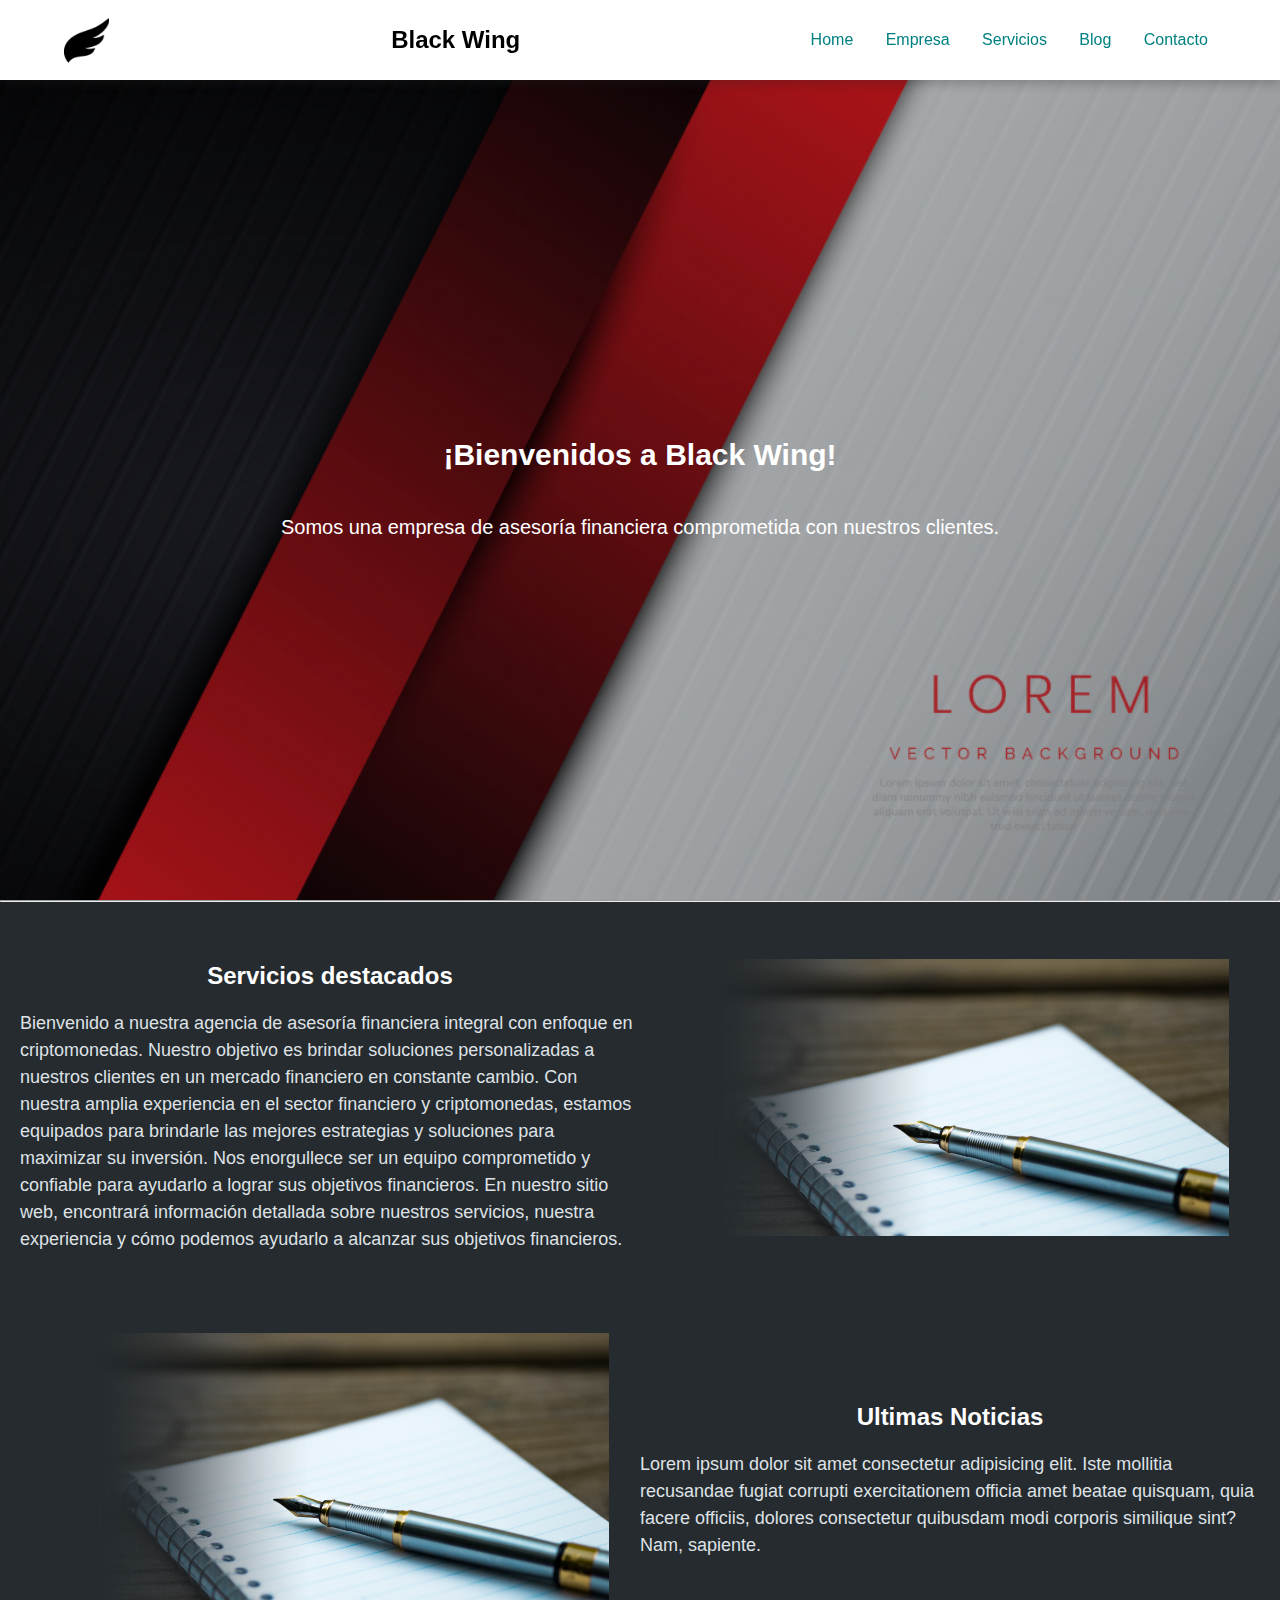
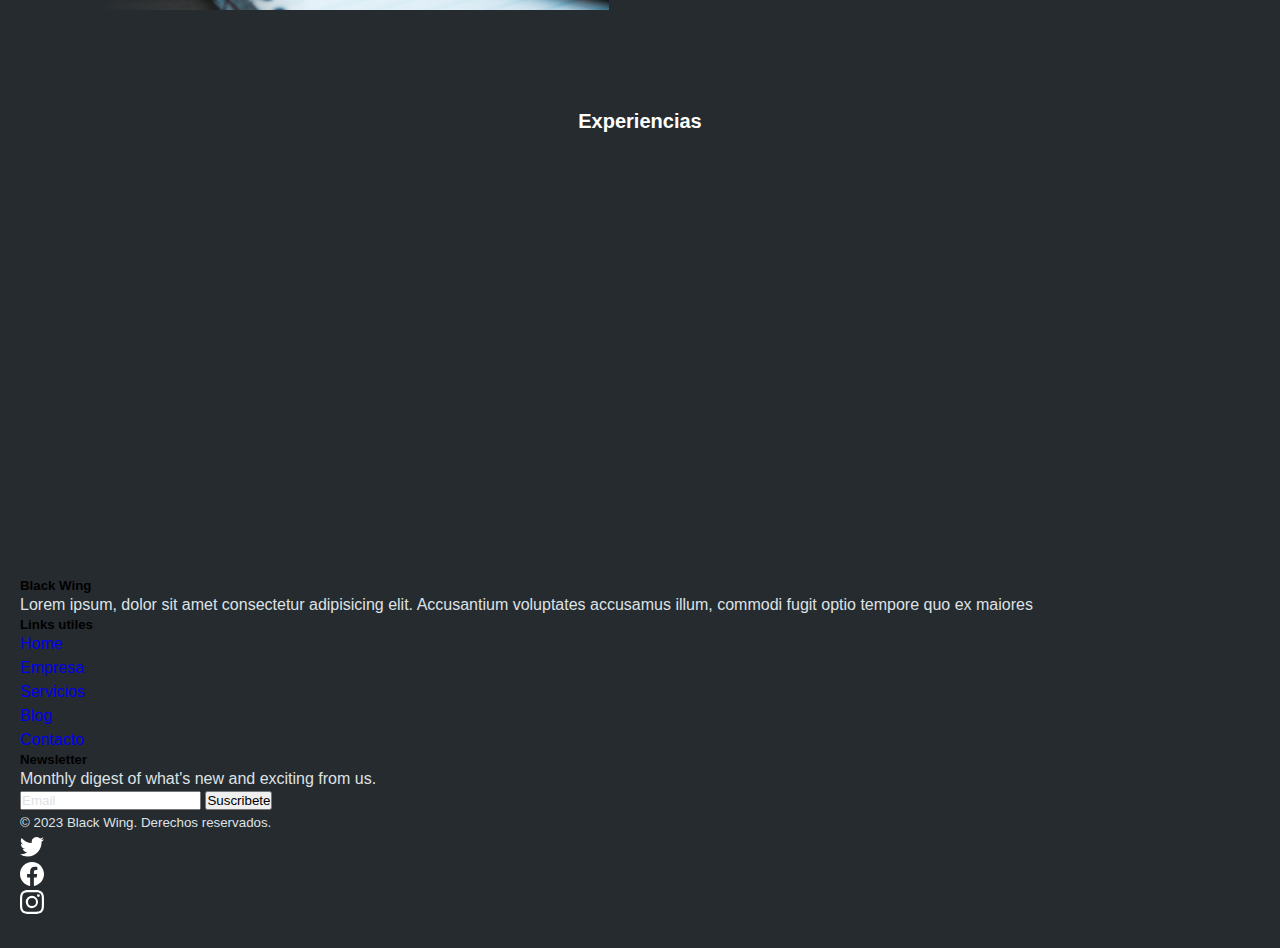
==== commit 3c727aa2: "Add services page" ====
--- a/index.html
+++ b/index.html
@@ -17,7 +17,7 @@
       integrity="sha384-aFq/bzH65dt+w6FI2ooMVUpc+21e0SRygnTpmBvdBgSdnuTN7QbdgL+OapgHtvPp"
       crossorigin="anonymous"
     />
-    <link rel="stylesheet" type="text/css" href="./css/style.css" />
+    <link rel="stylesheet" type="text/css" href="./sass/style.css" />
     <title>Black Wing - Asesoría Financiera</title>
   </head>
 
--- a/sass/style.css
+++ b/sass/style.css
@@ -0,0 +1,488 @@
+/* Reset */
+* {
+  margin: 0;
+  padding: 0;
+  box-sizing: border-box;
+}
+
+.navbar {
+  position: sticky;
+  top: 0;
+  background-color: #fff;
+  height: 80px;
+  color: #000;
+  width: 100%;
+  z-index: 50;
+  box-shadow: 0 4px 9px 0px rgba(41, 41, 41, 0.25);
+}
+.navbar__container {
+  display: flex;
+  align-items: center;
+  justify-content: space-between;
+  height: 100%;
+  width: 90%;
+  margin: 0 auto;
+}
+.navbar__logo {
+  width: 45px;
+  height: 45px;
+}
+.navbar__img {
+  width: 100%;
+  height: 100%;
+}
+.navbar__title {
+  font-size: 1.5em;
+  font-weight: 900;
+}
+.navbar__label, .navbar__input {
+  display: none;
+}
+.navbar__menu {
+  display: flex;
+  flex-direction: row;
+  gap: 1em;
+}
+.navbar__item {
+  position: relative;
+  border: none;
+  padding: 0.2rem;
+  color: teal;
+  text-decoration: none;
+  margin: 5px;
+}
+.navbar__item::after {
+  content: "";
+  position: absolute;
+  bottom: 0;
+  left: 0;
+  overflow: hidden;
+  width: 0%;
+  height: 1px;
+  background: teal;
+  transition: width 0.5s ease, left 0.5s ease;
+}
+.navbar__item:hover::after {
+  width: 100%;
+}
+@media (max-width: 768px) {
+  .navbar__label {
+    display: block;
+    cursor: pointer;
+  }
+  .navbar__menu {
+    position: fixed;
+    top: 80px;
+    bottom: 0;
+    left: -100%;
+    width: 100%;
+    background-color: rgba(0, 0, 0, 0.6);
+    display: flex;
+    align-items: center;
+    justify-content: space-evenly;
+    flex-direction: column;
+    transition: all 0.5s ease-in-out;
+  }
+  .navbar__input:checked + .navbar__menu {
+    left: 0;
+  }
+  .navbar__item {
+    color: #fff;
+  }
+}
+
+.hero {
+  background-image: url("../images/hero_img.jpg");
+  min-height: calc(100vh - 80px);
+  background-size: cover;
+  background-repeat: no-repeat;
+  background-position: center right;
+}
+.hero div {
+  min-height: inherit;
+  background-color: rgba(0, 0, 0, 0.3);
+  display: flex;
+  align-items: center;
+  justify-content: center;
+  flex-direction: column;
+  gap: 40px;
+  text-align: center;
+  padding: 1.25rem;
+}
+.hero div h2 {
+  font-size: 1.875rem;
+}
+.hero div p {
+  color: #fff;
+  font-size: 1.25rem;
+}
+
+.featured {
+  padding: 1.25rem;
+  display: flex;
+  flex-flow: row wrap;
+}
+.featured__article {
+  padding: 1.25rem 0;
+  width: 40%;
+  flex: 0 0 100%;
+}
+.featured__article h2 {
+  padding: 1.25rem 0;
+}
+.featured__article img {
+  display: block;
+  width: 90%;
+  margin: 0 auto;
+}
+
+.experiences {
+  padding: 1.25rem;
+  margin: 2.5rem 0;
+  width: 100%;
+}
+.experiences__container {
+  margin-top: 2.5rem;
+  display: flex;
+  align-items: center;
+  justify-content: center;
+  flex-direction: column;
+  gap: 1.875rem;
+}
+.experiences__container__item {
+  width: 100%;
+}
+
+@media (min-width: 768px) {
+  .featured {
+    display: flex;
+    align-items: center;
+  }
+  .featured__article {
+    flex: 0 0 50%;
+  }
+  .featured--reverse {
+    flex-direction: row-reverse;
+  }
+  .experiences__container {
+    flex-direction: row;
+  }
+}
+.container {
+  padding: 1.875rem 1.25rem;
+}
+.container .about {
+  padding: 1.875rem 0;
+}
+.container .about__container {
+  padding-top: 3.75rem;
+  display: flex;
+  flex-direction: column;
+  gap: 2.5rem;
+}
+.container .about__paragraph {
+  padding: 1.25rem 0;
+}
+@media (min-width: 768px) {
+  .container .about__container {
+    flex-direction: row;
+  }
+  .container .about__article {
+    width: 50%;
+  }
+}
+
+.staff__section {
+  padding: 1.875rem 0;
+}
+.staff__container {
+  display: flex;
+  flex-flow: row wrap;
+  justify-content: space-around;
+}
+.staff__item {
+  margin-top: 3.75rem;
+}
+.staff__item img {
+  max-width: 200px;
+  display: block;
+  margin: 0 auto;
+  border-radius: 50%;
+}
+.staff__item h3 {
+  margin: 0.625rem 0;
+  text-align: center;
+}
+.staff__item p {
+  line-height: 1.4;
+  text-align: center;
+}
+
+.heroserv {
+  background: linear-gradient(116deg, #ff3a3a -15.11%, #ae249a 51.46%, #081ea9 113.99%);
+  background-repeat: no-repeat;
+  background-size: cover;
+  background-position: center;
+  min-height: fit-content;
+}
+.heroserv__container {
+  display: flex;
+  align-items: center;
+  justify-content: center;
+  max-width: 90%;
+  margin: 0 auto;
+}
+@media (max-width: 768px) {
+  .heroserv__container {
+    flex-wrap: wrap-reverse;
+    gap: 2rem;
+  }
+}
+.heroserv__container > * {
+  flex-basis: 100%;
+}
+.heroserv__img img {
+  max-width: 100%;
+}
+.heroserv__content {
+  padding: 2rem 0;
+  text-align: center;
+}
+.heroserv__content > * {
+  padding: 0.625rem 0;
+}
+
+.services {
+  background: #fff;
+  padding: 1.875rem;
+}
+.services__container {
+  max-width: 61.25rem;
+  margin: 0 auto;
+  display: flex;
+  align-items: center;
+  justify-content: center;
+  gap: 2rem;
+  flex-flow: row wrap;
+}
+.services .service__item {
+  max-width: 18.75rem;
+  flex: 1 1 18.75rem;
+  padding: 0.625rem;
+}
+.services .service__item:hover {
+  box-shadow: 0 8px 16px 0 rgba(0, 0, 0, 0.2);
+}
+.services .service__picture {
+  max-width: 3.125rem;
+  margin: 0 auto;
+}
+.services .service__picture img {
+  width: 100%;
+  display: block;
+}
+.services .service__content > * {
+  color: #262b2f;
+  padding: 0.625rem;
+}
+
+.contact {
+  position: relative;
+  height: 90vh;
+  width: 100%;
+}
+.contact__title {
+  font-size: 2rem;
+  display: flex;
+  align-items: center;
+  justify-content: center;
+  animation: 2s title-text ease-in-out;
+}
+.contact__paragraph {
+  color: #262b2f;
+  height: 100%;
+  display: flex;
+  align-items: center;
+  justify-content: center;
+  animation: 2s title-text ease-in-out;
+}
+.contact__container {
+  padding-top: 1.25rem;
+}
+.contact__container .content {
+  padding-bottom: 1.25rem;
+  display: flex;
+  align-items: center;
+  justify-content: space-evenly;
+  flex-direction: column;
+  animation: 2s main-content ease-in-out;
+}
+.contact__container .content p {
+  padding: 0.625rem 0;
+}
+.contact__container .content__info {
+  text-align: start;
+}
+.contact__container .content__icon {
+  margin-right: 0.625rem;
+}
+.contact__container .content__paragraph {
+  color: #fff;
+  padding: 0 0.625rem;
+  margin-top: 0.625rem;
+}
+.contact__form {
+  background: #fff;
+  padding: 1.25rem 3.125rem;
+  display: flex;
+  flex-direction: column;
+  justify-content: space-between;
+}
+.contact input,
+.contact textarea {
+  padding: 0.25rem;
+  width: 100%;
+}
+.contact label {
+  font-size: 0.75rem;
+}
+.contact button {
+  margin-top: 1.875rem;
+  padding: 0.25rem;
+  background: #262b2f;
+  border-radius: 5px;
+  color: #fff;
+  border: none;
+  transition: background-color 300ms ease-out;
+}
+.contact button:hover {
+  background: #000;
+}
+.contact__logo {
+  background: #262b2f;
+  display: flex;
+  align-items: center;
+  justify-content: center;
+  font-size: 2rem;
+  font-weight: 700;
+  color: #fff;
+  animation: contact-logo 2s ease-in-out;
+}
+.contact__map {
+  margin-top: 3.125rem;
+  grid-area: map;
+  background-color: #fff;
+}
+@media (min-width: 768px) {
+  .contact {
+    background: linear-gradient(to left, white 55%, #262b2f 55%);
+  }
+  .contact__container {
+    position: absolute;
+    z-index: 5;
+    display: grid;
+    height: 100%;
+    width: 100%;
+    grid-template-columns: 45% 55%;
+    grid-template-rows: 20% 60% 20%;
+    grid-template-areas: "title  text" "data   form" "logo   form";
+  }
+  .contact__title {
+    grid-area: title;
+  }
+  .contact__paragraph {
+    grid-area: text;
+  }
+  .contact .content {
+    grid-area: data;
+  }
+  .contact__form {
+    grid-area: form;
+  }
+  .contact__logo {
+    grid-area: logo;
+  }
+}
+
+@keyframes title-text {
+  0% {
+    transform: translateY(-100px);
+  }
+  100% {
+    transform: translateY(0);
+  }
+}
+@keyframes main-content {
+  0% {
+    transform: translateY(-600px);
+  }
+  100% {
+    transform: translateY(0);
+  }
+}
+@keyframes contact-logo {
+  0% {
+    opacity: 0;
+  }
+  100% {
+    opacity: 1;
+  }
+}
+/* Estilos generales */
+html,
+body {
+  max-width: 1600px;
+  margin: 0 auto;
+  font-family: Arial, sans-serif;
+  background-color: #262b2f;
+}
+
+li {
+  list-style: none;
+}
+
+a {
+  text-decoration: none;
+}
+
+h2 {
+  font-size: 24px;
+  font-weight: bold;
+  text-align: center;
+  color: #fff;
+}
+
+h3 {
+  font-size: 20px;
+  text-align: center;
+  color: #fff;
+}
+
+p {
+  font-size: 18px;
+  line-height: 1.5;
+  color: #dee2e6;
+}
+
+/* color placeholder input bootstrap  */
+.form-control::placeholder {
+  /* Chrome, Firefox, Opera, Safari 10.1+ */
+  color: #dee2e6;
+  opacity: 1; /* Firefox */
+}
+
+.form-control:-ms-input-placeholder {
+  /* Internet Explorer 10-11 */
+  color: #dee2e6;
+}
+
+.form-control::-ms-input-placeholder {
+  /* Microsoft Edge */
+  color: #dee2e6;
+}
+
+footer p {
+  font-size: 16px;
+}
+
+/*# sourceMappingURL=style.css.map */
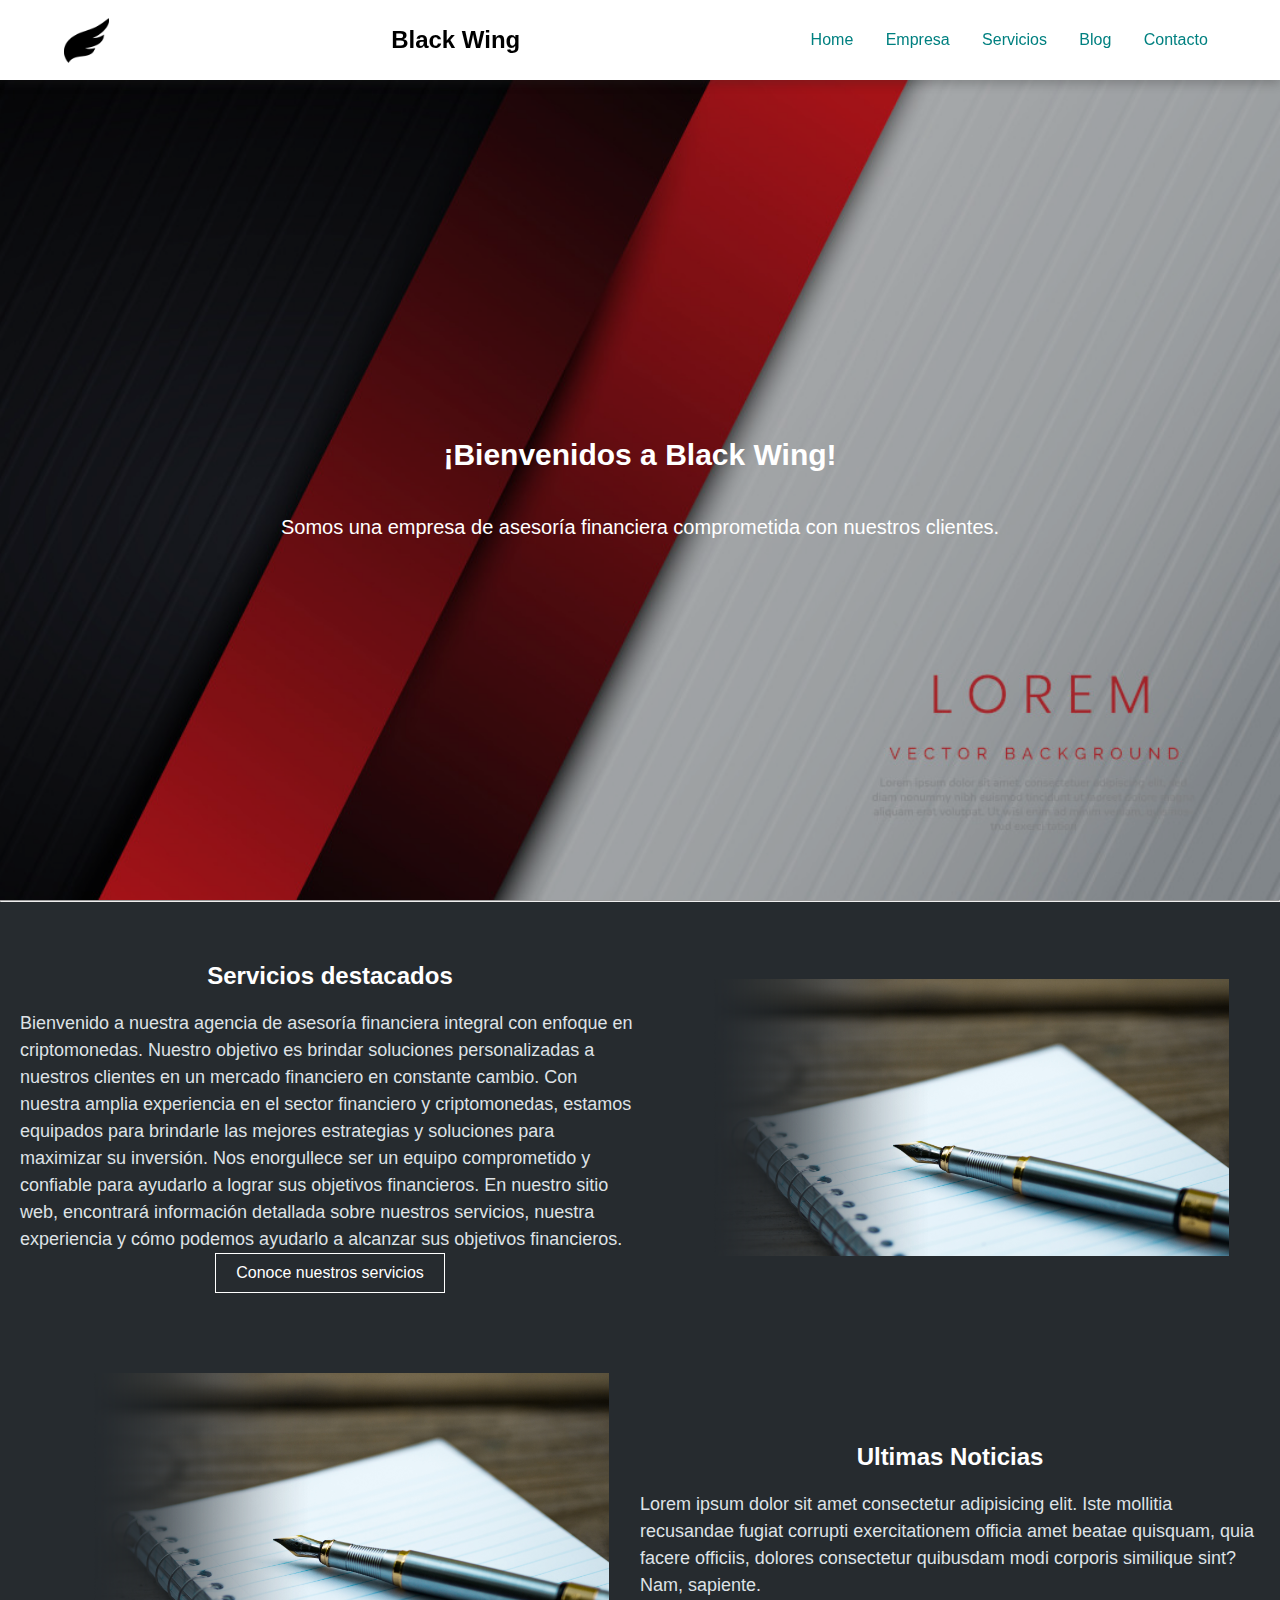
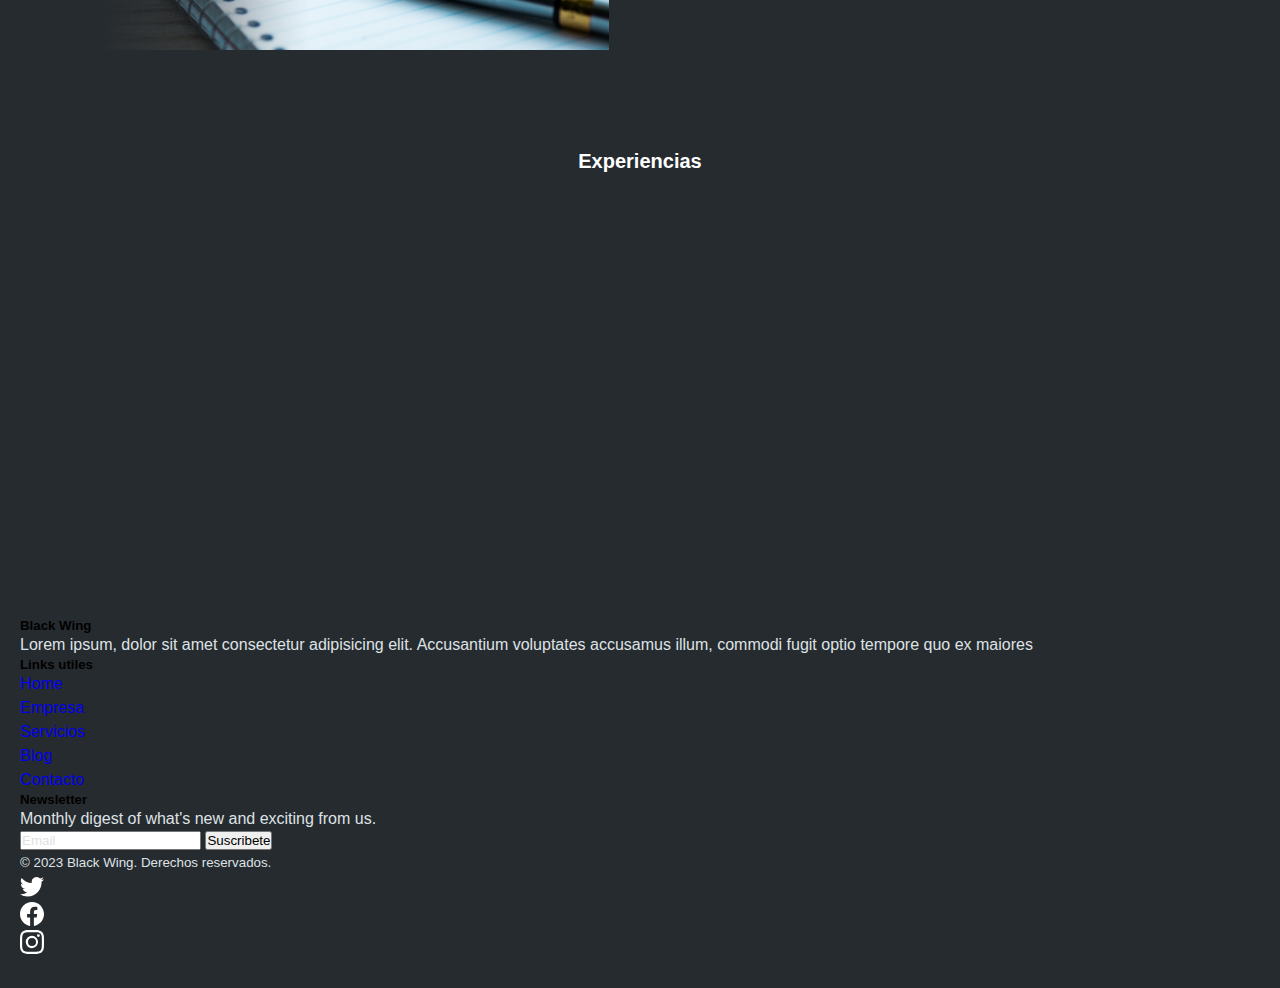
==== commit e999827b: "." ====
--- a/index.html
+++ b/index.html
@@ -17,7 +17,7 @@
       integrity="sha384-aFq/bzH65dt+w6FI2ooMVUpc+21e0SRygnTpmBvdBgSdnuTN7QbdgL+OapgHtvPp"
       crossorigin="anonymous"
     />
-    <link rel="stylesheet" type="text/css" href="./sass/style.css" />
+    <link rel="stylesheet" type="text/css" href="./css/style.css" />
     <title>Black Wing - Asesoría Financiera</title>
   </head>
 
@@ -83,6 +83,7 @@
             información detallada sobre nuestros servicios, nuestra experiencia
             y cómo podemos ayudarlo a alcanzar sus objetivos financieros.
           </p>
+          <a href="#">Conoce nuestros servicios</a>
         </article>
         <article class="featured__article">
           <img src="images/ejemplo.png" alt="Imagen de la sección 1" />
--- a/css/style.css
+++ b/css/style.css
@@ -0,0 +1,500 @@
+/* Reset */
+* {
+  margin: 0;
+  padding: 0;
+  box-sizing: border-box;
+}
+
+.navbar {
+  position: sticky;
+  top: 0;
+  background-color: #fff;
+  height: 80px;
+  color: #000;
+  width: 100%;
+  z-index: 50;
+  box-shadow: 0 4px 9px 0px rgba(41, 41, 41, 0.25);
+}
+.navbar__container {
+  display: flex;
+  align-items: center;
+  justify-content: space-between;
+  height: 100%;
+  width: 90%;
+  margin: 0 auto;
+}
+.navbar__logo {
+  width: 45px;
+  height: 45px;
+}
+.navbar__img {
+  width: 100%;
+  height: 100%;
+}
+.navbar__title {
+  font-size: 1.5em;
+  font-weight: 900;
+}
+.navbar__label, .navbar__input {
+  display: none;
+}
+.navbar__menu {
+  display: flex;
+  flex-direction: row;
+  gap: 1em;
+}
+.navbar__item {
+  position: relative;
+  border: none;
+  padding: 0.2rem;
+  color: teal;
+  text-decoration: none;
+  margin: 5px;
+}
+.navbar__item::after {
+  content: "";
+  position: absolute;
+  bottom: 0;
+  left: 0;
+  overflow: hidden;
+  width: 0%;
+  height: 1px;
+  background: teal;
+  transition: width 0.5s ease, left 0.5s ease;
+}
+.navbar__item:hover::after {
+  width: 100%;
+}
+@media (max-width: 768px) {
+  .navbar__label {
+    display: block;
+    cursor: pointer;
+  }
+  .navbar__menu {
+    position: fixed;
+    top: 80px;
+    bottom: 0;
+    left: -100%;
+    width: 100%;
+    background-color: rgba(0, 0, 0, 0.6);
+    display: flex;
+    align-items: center;
+    justify-content: space-evenly;
+    flex-direction: column;
+    transition: all 0.5s ease-in-out;
+  }
+  .navbar__input:checked + .navbar__menu {
+    left: 0;
+  }
+  .navbar__item {
+    color: #fff;
+  }
+}
+
+.hero {
+  background-image: url("../images/hero_img.jpg");
+  min-height: calc(100vh - 80px);
+  background-size: cover;
+  background-repeat: no-repeat;
+  background-position: center right;
+}
+.hero div {
+  min-height: inherit;
+  background-color: rgba(0, 0, 0, 0.3);
+  display: flex;
+  align-items: center;
+  justify-content: center;
+  flex-direction: column;
+  gap: 40px;
+  text-align: center;
+  padding: 1.25rem;
+}
+.hero div h2 {
+  font-size: 1.875rem;
+}
+.hero div p {
+  color: #fff;
+  font-size: 1.25rem;
+}
+
+.featured {
+  padding: 1.25rem;
+  display: flex;
+  justify-content: center;
+  flex-flow: row wrap;
+}
+.featured__article {
+  padding: 1.25rem 0;
+  width: 40%;
+  flex: 0 0 100%;
+}
+.featured__article h2 {
+  padding: 1.25rem 0;
+}
+.featured__article img {
+  display: block;
+  width: 90%;
+  margin: 0 auto;
+}
+.featured__article a {
+  margin: 0 auto;
+  padding: 10px 20px;
+  color: #fff;
+  border: 1px solid #fff;
+  display: block;
+  width: fit-content;
+}
+.featured__article a:hover {
+  background: #222222;
+}
+
+.experiences {
+  padding: 1.25rem;
+  margin: 2.5rem 0;
+  width: 100%;
+}
+.experiences__container {
+  margin-top: 2.5rem;
+  display: flex;
+  align-items: center;
+  justify-content: center;
+  flex-direction: column;
+  gap: 1.875rem;
+}
+.experiences__container__item {
+  width: 100%;
+}
+
+@media (min-width: 768px) {
+  .featured {
+    display: flex;
+    align-items: center;
+  }
+  .featured__article {
+    flex: 0 0 50%;
+  }
+  .featured--reverse {
+    flex-direction: row-reverse;
+  }
+  .experiences__container {
+    flex-direction: row;
+  }
+}
+.container {
+  padding: 1.875rem 1.25rem;
+}
+.container .about {
+  padding: 1.875rem 0;
+}
+.container .about__container {
+  padding-top: 3.75rem;
+  display: flex;
+  flex-direction: column;
+  gap: 2.5rem;
+}
+.container .about__paragraph {
+  padding: 1.25rem 0;
+}
+@media (min-width: 768px) {
+  .container .about__container {
+    flex-direction: row;
+  }
+  .container .about__article {
+    width: 50%;
+  }
+}
+
+.staff__section {
+  padding: 1.875rem 0;
+}
+.staff__container {
+  display: flex;
+  flex-flow: row wrap;
+  justify-content: space-around;
+}
+.staff__item {
+  margin-top: 3.75rem;
+}
+.staff__item img {
+  max-width: 200px;
+  display: block;
+  margin: 0 auto;
+  border-radius: 50%;
+}
+.staff__item h3 {
+  margin: 0.625rem 0;
+  text-align: center;
+}
+.staff__item p {
+  line-height: 1.4;
+  text-align: center;
+}
+
+.heroserv {
+  background: linear-gradient(116deg, #ff3a3a -15.11%, #ae249a 51.46%, #081ea9 113.99%);
+  background-repeat: no-repeat;
+  background-size: cover;
+  background-position: center;
+  min-height: fit-content;
+}
+.heroserv__container {
+  display: flex;
+  align-items: center;
+  justify-content: center;
+  max-width: 90%;
+  margin: 0 auto;
+}
+@media (max-width: 768px) {
+  .heroserv__container {
+    flex-wrap: wrap-reverse;
+    gap: 2rem;
+  }
+}
+.heroserv__container > * {
+  flex-basis: 100%;
+}
+.heroserv__img img {
+  max-width: 100%;
+}
+.heroserv__content {
+  padding: 2rem 0;
+  text-align: center;
+}
+.heroserv__content > * {
+  padding: 0.625rem 0;
+}
+
+.services {
+  background: #fff;
+  padding: 1.875rem;
+}
+.services__container {
+  max-width: 61.25rem;
+  margin: 0 auto;
+  display: flex;
+  align-items: center;
+  justify-content: center;
+  gap: 2rem;
+  flex-flow: row wrap;
+}
+.services .service__item {
+  max-width: 18.75rem;
+  flex: 1 1 18.75rem;
+  padding: 0.625rem;
+}
+.services .service__item:hover {
+  box-shadow: 0 8px 16px 0 rgba(0, 0, 0, 0.2);
+}
+.services .service__picture {
+  max-width: 3.125rem;
+  margin: 0 auto;
+}
+.services .service__picture img {
+  width: 100%;
+  display: block;
+}
+.services .service__content > * {
+  color: #262b2f;
+  padding: 0.625rem;
+}
+
+.contact {
+  position: relative;
+  height: 90vh;
+  width: 100%;
+}
+.contact__title {
+  font-size: 2rem;
+  display: flex;
+  align-items: center;
+  justify-content: center;
+  animation: 2s title-text ease-in-out;
+}
+.contact__paragraph {
+  color: #262b2f;
+  height: 100%;
+  display: flex;
+  align-items: center;
+  justify-content: center;
+  animation: 2s title-text ease-in-out;
+}
+.contact__container {
+  padding-top: 1.25rem;
+}
+.contact__container .content {
+  padding-bottom: 1.25rem;
+  display: flex;
+  align-items: center;
+  justify-content: space-evenly;
+  flex-direction: column;
+  animation: 2s main-content ease-in-out;
+}
+.contact__container .content p {
+  padding: 0.625rem 0;
+}
+.contact__container .content__info {
+  text-align: start;
+}
+.contact__container .content__icon {
+  margin-right: 0.625rem;
+}
+.contact__container .content__paragraph {
+  color: #fff;
+  padding: 0 0.625rem;
+  margin-top: 0.625rem;
+}
+.contact__form {
+  background: #fff;
+  padding: 1.25rem 3.125rem;
+  display: flex;
+  flex-direction: column;
+  justify-content: space-between;
+}
+.contact input,
+.contact textarea {
+  padding: 0.25rem;
+  width: 100%;
+}
+.contact label {
+  font-size: 0.75rem;
+}
+.contact button {
+  margin-top: 1.875rem;
+  padding: 0.25rem;
+  background: #262b2f;
+  border-radius: 5px;
+  color: #fff;
+  border: none;
+  transition: background-color 300ms ease-out;
+}
+.contact button:hover {
+  background: #000;
+}
+.contact__logo {
+  background: #262b2f;
+  display: flex;
+  align-items: center;
+  justify-content: center;
+  font-size: 2rem;
+  font-weight: 700;
+  color: #fff;
+  animation: contact-logo 2s ease-in-out;
+}
+.contact__map {
+  margin-top: 3.125rem;
+  grid-area: map;
+  background-color: #fff;
+}
+@media (min-width: 768px) {
+  .contact {
+    background: linear-gradient(to left, white 55%, #262b2f 55%);
+  }
+  .contact__container {
+    position: absolute;
+    z-index: 5;
+    display: grid;
+    height: 100%;
+    width: 100%;
+    grid-template-columns: 45% 55%;
+    grid-template-rows: 20% 60% 20%;
+    grid-template-areas: "title  text" "data   form" "logo   form";
+  }
+  .contact__title {
+    grid-area: title;
+  }
+  .contact__paragraph {
+    grid-area: text;
+  }
+  .contact .content {
+    grid-area: data;
+  }
+  .contact__form {
+    grid-area: form;
+  }
+  .contact__logo {
+    grid-area: logo;
+  }
+}
+
+@keyframes title-text {
+  0% {
+    transform: translateY(-100px);
+  }
+  100% {
+    transform: translateY(0);
+  }
+}
+@keyframes main-content {
+  0% {
+    transform: translateY(-600px);
+  }
+  100% {
+    transform: translateY(0);
+  }
+}
+@keyframes contact-logo {
+  0% {
+    opacity: 0;
+  }
+  100% {
+    opacity: 1;
+  }
+}
+/* Estilos generales */
+html,
+body {
+  max-width: 1600px;
+  margin: 0 auto;
+  font-family: Arial, sans-serif;
+  background-color: #262b2f;
+}
+
+li {
+  list-style: none;
+}
+
+a {
+  text-decoration: none;
+}
+
+h2 {
+  font-size: 24px;
+  font-weight: bold;
+  text-align: center;
+  color: #fff;
+}
+
+h3 {
+  font-size: 20px;
+  text-align: center;
+  color: #fff;
+}
+
+p {
+  font-size: 18px;
+  line-height: 1.5;
+  color: #dee2e6;
+}
+
+/* color placeholder input bootstrap  */
+.form-control::placeholder {
+  /* Chrome, Firefox, Opera, Safari 10.1+ */
+  color: #dee2e6;
+  opacity: 1; /* Firefox */
+}
+
+.form-control:-ms-input-placeholder {
+  /* Internet Explorer 10-11 */
+  color: #dee2e6;
+}
+
+.form-control::-ms-input-placeholder {
+  /* Microsoft Edge */
+  color: #dee2e6;
+}
+
+footer p {
+  font-size: 16px;
+}
+
+/*# sourceMappingURL=style.css.map */
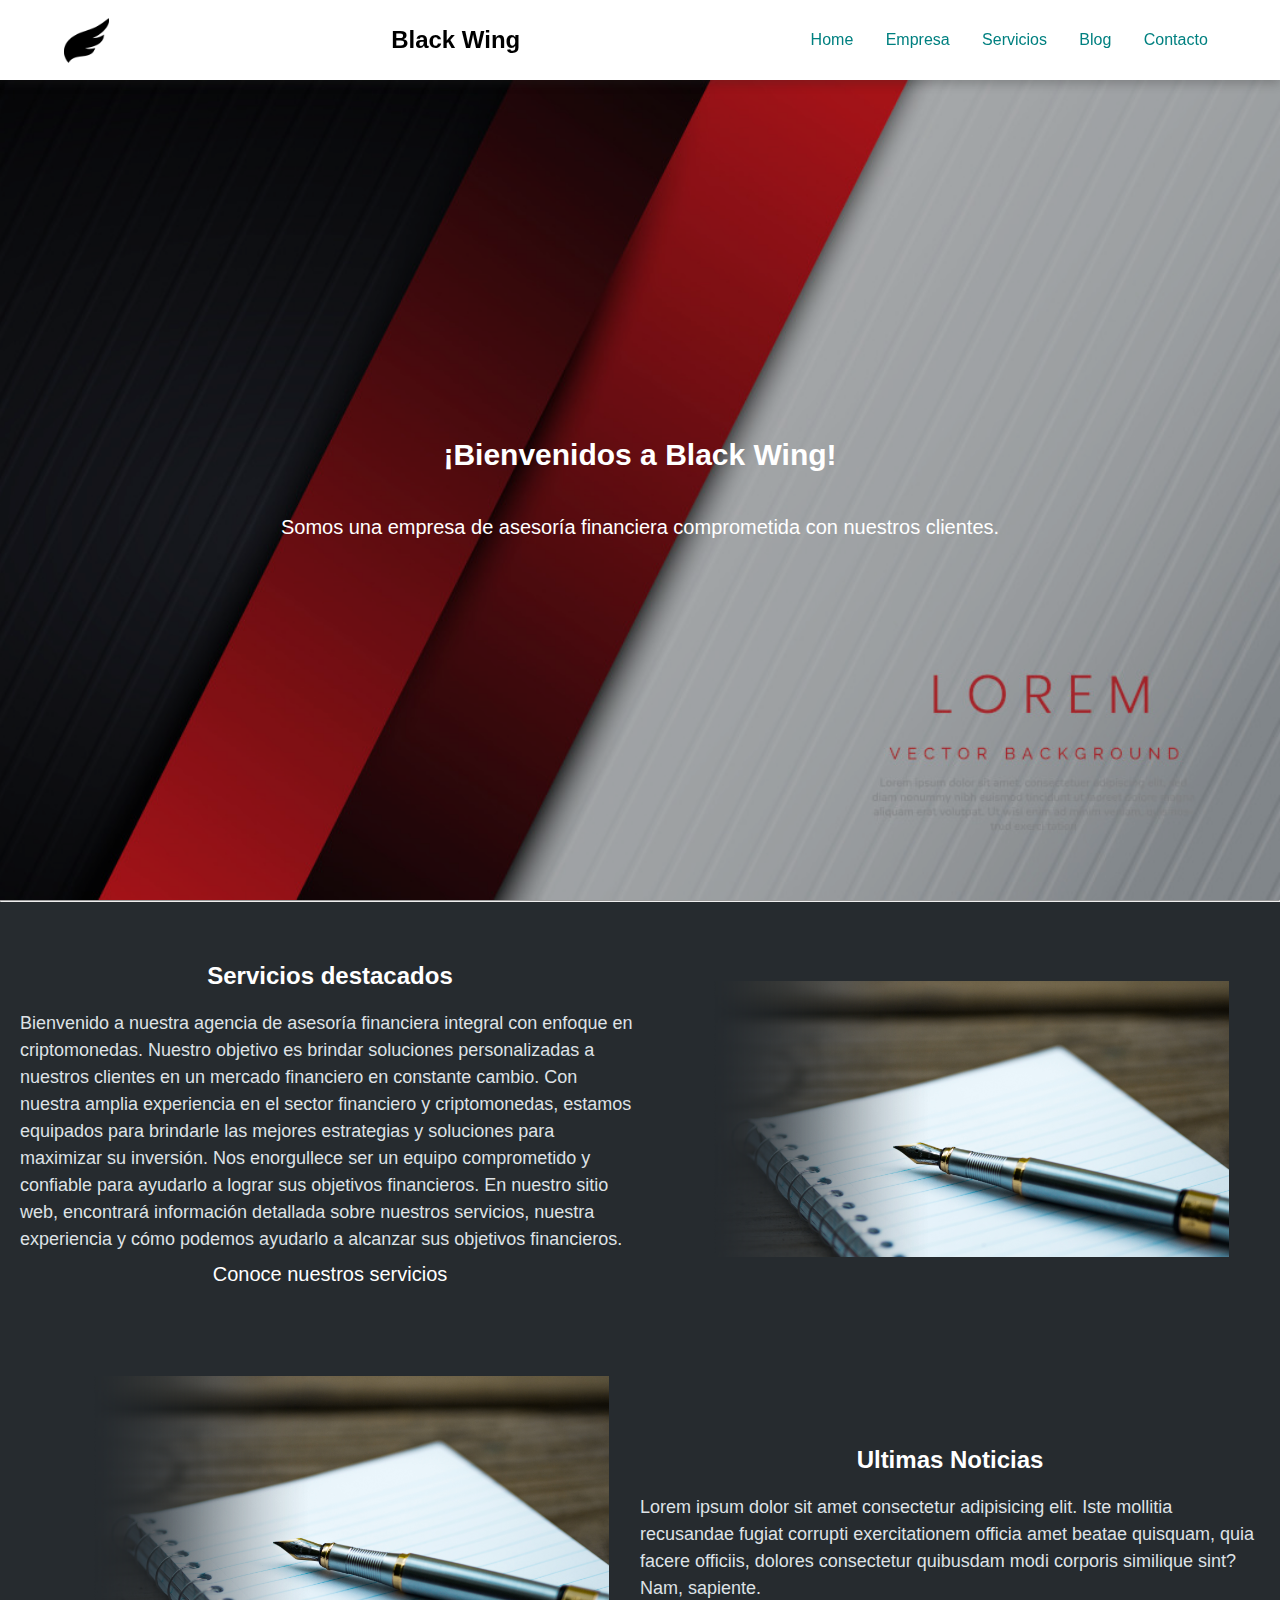
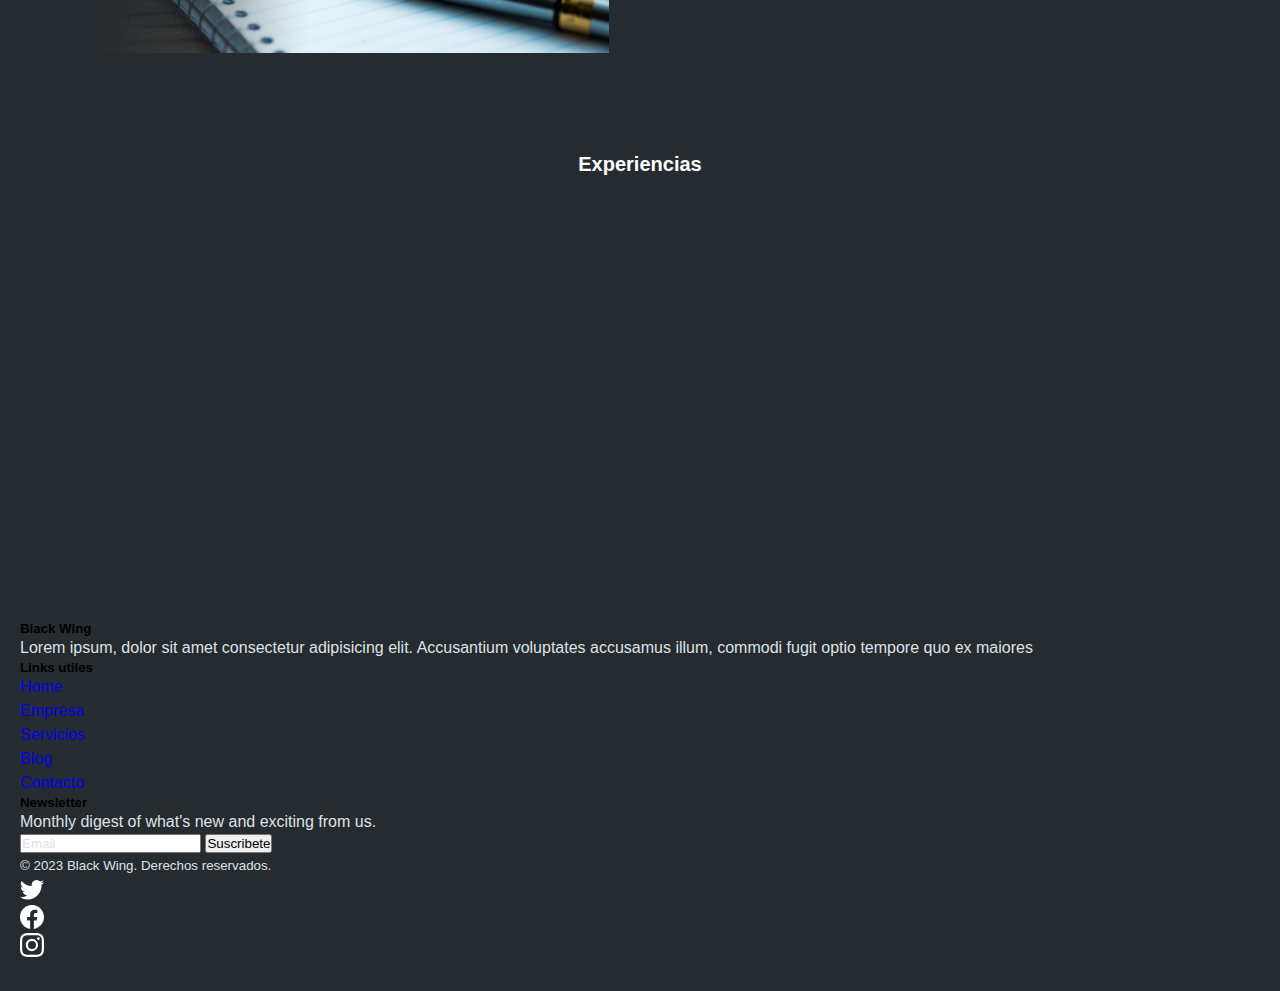
==== commit 464c68f6: "." ====
--- a/index.html
+++ b/index.html
@@ -17,7 +17,7 @@
       integrity="sha384-aFq/bzH65dt+w6FI2ooMVUpc+21e0SRygnTpmBvdBgSdnuTN7QbdgL+OapgHtvPp"
       crossorigin="anonymous"
     />
-    <link rel="stylesheet" type="text/css" href="./css/style.css" />
+    <link rel="stylesheet" type="text/css" href="./sass/style.css" />
     <title>Black Wing - Asesoría Financiera</title>
   </head>
 
--- a/sass/style.css
+++ b/sass/style.css
@@ -0,0 +1,501 @@
+/* Reset */
+* {
+  margin: 0;
+  padding: 0;
+  box-sizing: border-box;
+}
+
+.navbar {
+  position: sticky;
+  top: 0;
+  background-color: #fff;
+  height: 80px;
+  color: #000;
+  width: 100%;
+  z-index: 50;
+  box-shadow: 0 4px 9px 0px rgba(41, 41, 41, 0.25);
+}
+.navbar__container {
+  display: flex;
+  align-items: center;
+  justify-content: space-between;
+  height: 100%;
+  width: 90%;
+  margin: 0 auto;
+}
+.navbar__logo {
+  width: 45px;
+  height: 45px;
+}
+.navbar__img {
+  width: 100%;
+  height: 100%;
+}
+.navbar__title {
+  font-size: 1.5em;
+  font-weight: 900;
+}
+.navbar__label, .navbar__input {
+  display: none;
+}
+.navbar__menu {
+  display: flex;
+  flex-direction: row;
+  gap: 1em;
+}
+.navbar__item {
+  position: relative;
+  border: none;
+  padding: 0.2rem;
+  color: teal;
+  text-decoration: none;
+  margin: 5px;
+}
+.navbar__item::after {
+  content: "";
+  position: absolute;
+  bottom: 0;
+  left: 0;
+  overflow: hidden;
+  width: 0%;
+  height: 1px;
+  background: teal;
+  transition: width 0.5s ease, left 0.5s ease;
+}
+.navbar__item:hover::after {
+  width: 100%;
+}
+@media (max-width: 768px) {
+  .navbar__label {
+    display: block;
+    cursor: pointer;
+  }
+  .navbar__menu {
+    position: fixed;
+    top: 80px;
+    bottom: 0;
+    left: -100%;
+    width: 100%;
+    background-color: rgba(0, 0, 0, 0.6);
+    display: flex;
+    align-items: center;
+    justify-content: space-evenly;
+    flex-direction: column;
+    transition: all 0.5s ease-in-out;
+  }
+  .navbar__input:checked + .navbar__menu {
+    left: 0;
+  }
+  .navbar__item {
+    color: #fff;
+  }
+}
+
+.hero {
+  background-image: url("../images/hero_img.jpg");
+  min-height: calc(100vh - 80px);
+  background-size: cover;
+  background-repeat: no-repeat;
+  background-position: center right;
+}
+.hero div {
+  min-height: inherit;
+  background-color: rgba(0, 0, 0, 0.3);
+  display: flex;
+  align-items: center;
+  justify-content: center;
+  flex-direction: column;
+  gap: 40px;
+  text-align: center;
+  padding: 1.25rem;
+}
+.hero div h2 {
+  font-size: 1.875rem;
+}
+.hero div p {
+  color: #fff;
+  font-size: 1.25rem;
+}
+
+.featured {
+  padding: 1.25rem;
+  display: flex;
+  justify-content: center;
+  flex-flow: row wrap;
+}
+.featured__article {
+  padding: 1.25rem 0;
+  width: 40%;
+  flex: 0 0 100%;
+}
+.featured__article h2 {
+  padding: 1.25rem 0;
+}
+.featured__article img {
+  display: block;
+  width: 90%;
+  margin: 0 auto;
+}
+.featured__article a {
+  margin: 0 auto;
+  padding: 10px 20px;
+  font-size: 20px;
+  color: #fff;
+  display: block;
+  width: fit-content;
+  transition: 500ms ease-in-out;
+}
+.featured__article a:hover {
+  letter-spacing: 0.1em;
+}
+
+.experiences {
+  padding: 1.25rem;
+  margin: 2.5rem 0;
+  width: 100%;
+}
+.experiences__container {
+  margin-top: 2.5rem;
+  display: flex;
+  align-items: center;
+  justify-content: center;
+  flex-direction: column;
+  gap: 1.875rem;
+}
+.experiences__container__item {
+  width: 100%;
+}
+
+@media (min-width: 768px) {
+  .featured {
+    display: flex;
+    align-items: center;
+  }
+  .featured__article {
+    flex: 0 0 50%;
+  }
+  .featured--reverse {
+    flex-direction: row-reverse;
+  }
+  .experiences__container {
+    flex-direction: row;
+  }
+}
+.container {
+  padding: 1.875rem 1.25rem;
+}
+.container .about {
+  padding: 1.875rem 0;
+}
+.container .about__container {
+  padding-top: 3.75rem;
+  display: flex;
+  flex-direction: column;
+  gap: 2.5rem;
+}
+.container .about__paragraph {
+  padding: 1.25rem 0;
+}
+@media (min-width: 768px) {
+  .container .about__container {
+    flex-direction: row;
+  }
+  .container .about__article {
+    width: 50%;
+  }
+}
+
+.staff__section {
+  padding: 1.875rem 0;
+}
+.staff__container {
+  display: flex;
+  flex-flow: row wrap;
+  justify-content: space-around;
+}
+.staff__item {
+  margin-top: 3.75rem;
+}
+.staff__item img {
+  max-width: 200px;
+  display: block;
+  margin: 0 auto;
+  border-radius: 50%;
+}
+.staff__item h3 {
+  margin: 0.625rem 0;
+  text-align: center;
+}
+.staff__item p {
+  line-height: 1.4;
+  text-align: center;
+}
+
+.heroserv {
+  background: linear-gradient(116deg, #ff3a3a -15.11%, #ae249a 51.46%, #081ea9 113.99%);
+  background-repeat: no-repeat;
+  background-size: cover;
+  background-position: center;
+  min-height: fit-content;
+}
+.heroserv__container {
+  display: flex;
+  align-items: center;
+  justify-content: center;
+  max-width: 90%;
+  margin: 0 auto;
+}
+@media (max-width: 768px) {
+  .heroserv__container {
+    flex-wrap: wrap-reverse;
+    gap: 2rem;
+  }
+}
+.heroserv__container > * {
+  flex-basis: 100%;
+}
+.heroserv__img img {
+  max-width: 100%;
+}
+.heroserv__content {
+  padding: 2rem 0;
+  text-align: center;
+}
+.heroserv__content > * {
+  padding: 0.625rem 0;
+}
+
+.services {
+  background: #fff;
+  padding: 1.875rem;
+}
+.services__container {
+  max-width: 61.25rem;
+  margin: 0 auto;
+  display: flex;
+  align-items: center;
+  justify-content: center;
+  gap: 2rem;
+  flex-flow: row wrap;
+}
+.services .service__item {
+  max-width: 18.75rem;
+  flex: 1 1 18.75rem;
+  padding: 0.625rem;
+}
+.services .service__item:hover {
+  box-shadow: 0 8px 16px 0 rgba(0, 0, 0, 0.2);
+}
+.services .service__picture {
+  max-width: 3.125rem;
+  margin: 0 auto;
+}
+.services .service__picture img {
+  width: 100%;
+  display: block;
+}
+.services .service__content > * {
+  color: #262b2f;
+  padding: 0.625rem;
+}
+
+.contact {
+  position: relative;
+  height: 90vh;
+  width: 100%;
+}
+.contact__title {
+  font-size: 2rem;
+  display: flex;
+  align-items: center;
+  justify-content: center;
+  animation: 2s title-text ease-in-out;
+}
+.contact__paragraph {
+  color: #262b2f;
+  height: 100%;
+  display: flex;
+  align-items: center;
+  justify-content: center;
+  animation: 2s title-text ease-in-out;
+}
+.contact__container {
+  padding-top: 1.25rem;
+}
+.contact__container .content {
+  padding-bottom: 1.25rem;
+  display: flex;
+  align-items: center;
+  justify-content: space-evenly;
+  flex-direction: column;
+  animation: 2s main-content ease-in-out;
+}
+.contact__container .content p {
+  padding: 0.625rem 0;
+}
+.contact__container .content__info {
+  text-align: start;
+}
+.contact__container .content__icon {
+  margin-right: 0.625rem;
+}
+.contact__container .content__paragraph {
+  color: #fff;
+  padding: 0 0.625rem;
+  margin-top: 0.625rem;
+}
+.contact__form {
+  background: #fff;
+  padding: 1.25rem 3.125rem;
+  display: flex;
+  flex-direction: column;
+  justify-content: space-between;
+}
+.contact input,
+.contact textarea {
+  padding: 0.25rem;
+  width: 100%;
+}
+.contact label {
+  font-size: 0.75rem;
+}
+.contact button {
+  margin-top: 1.875rem;
+  padding: 0.25rem;
+  background: #262b2f;
+  border-radius: 5px;
+  color: #fff;
+  border: none;
+  transition: background-color 300ms ease-out;
+}
+.contact button:hover {
+  background: #000;
+}
+.contact__logo {
+  background: #262b2f;
+  display: flex;
+  align-items: center;
+  justify-content: center;
+  font-size: 2rem;
+  font-weight: 700;
+  color: #fff;
+  animation: contact-logo 2s ease-in-out;
+}
+.contact__map {
+  margin-top: 3.125rem;
+  grid-area: map;
+  background-color: #fff;
+}
+@media (min-width: 768px) {
+  .contact {
+    background: linear-gradient(to left, white 55%, #262b2f 55%);
+  }
+  .contact__container {
+    position: absolute;
+    z-index: 5;
+    display: grid;
+    height: 100%;
+    width: 100%;
+    grid-template-columns: 45% 55%;
+    grid-template-rows: 20% 60% 20%;
+    grid-template-areas: "title  text" "data   form" "logo   form";
+  }
+  .contact__title {
+    grid-area: title;
+  }
+  .contact__paragraph {
+    grid-area: text;
+  }
+  .contact .content {
+    grid-area: data;
+  }
+  .contact__form {
+    grid-area: form;
+  }
+  .contact__logo {
+    grid-area: logo;
+  }
+}
+
+@keyframes title-text {
+  0% {
+    transform: translateY(-100px);
+  }
+  100% {
+    transform: translateY(0);
+  }
+}
+@keyframes main-content {
+  0% {
+    transform: translateY(-600px);
+  }
+  100% {
+    transform: translateY(0);
+  }
+}
+@keyframes contact-logo {
+  0% {
+    opacity: 0;
+  }
+  100% {
+    opacity: 1;
+  }
+}
+/* Estilos generales */
+html,
+body {
+  max-width: 1600px;
+  margin: 0 auto;
+  font-family: Arial, sans-serif;
+  background-color: #262b2f;
+}
+
+li {
+  list-style: none;
+}
+
+a {
+  text-decoration: none;
+}
+
+h2 {
+  font-size: 24px;
+  font-weight: bold;
+  text-align: center;
+  color: #fff;
+}
+
+h3 {
+  font-size: 20px;
+  text-align: center;
+  color: #fff;
+}
+
+p {
+  font-size: 18px;
+  line-height: 1.5;
+  color: #dee2e6;
+}
+
+/* color placeholder input bootstrap  */
+.form-control::placeholder {
+  /* Chrome, Firefox, Opera, Safari 10.1+ */
+  color: #dee2e6;
+  opacity: 1; /* Firefox */
+}
+
+.form-control:-ms-input-placeholder {
+  /* Internet Explorer 10-11 */
+  color: #dee2e6;
+}
+
+.form-control::-ms-input-placeholder {
+  /* Microsoft Edge */
+  color: #dee2e6;
+}
+
+footer p {
+  font-size: 16px;
+}
+
+/*# sourceMappingURL=style.css.map */
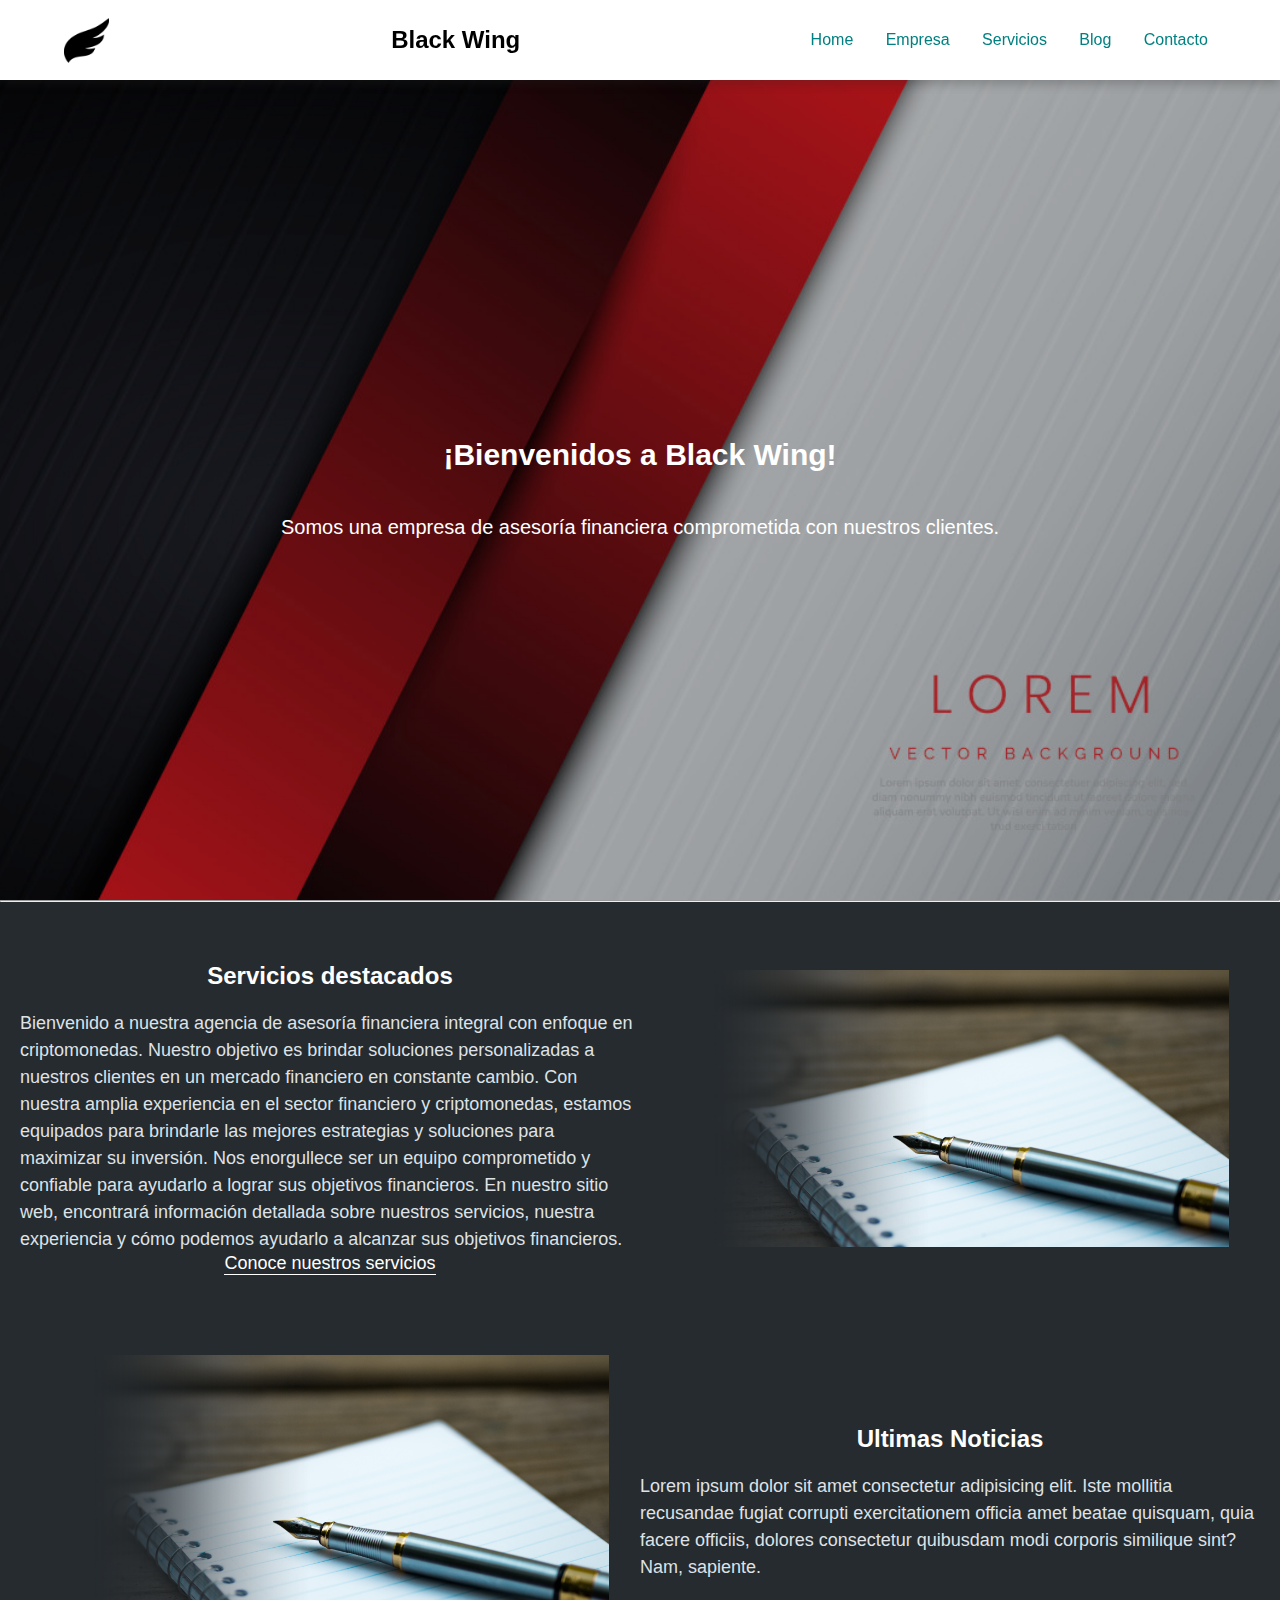
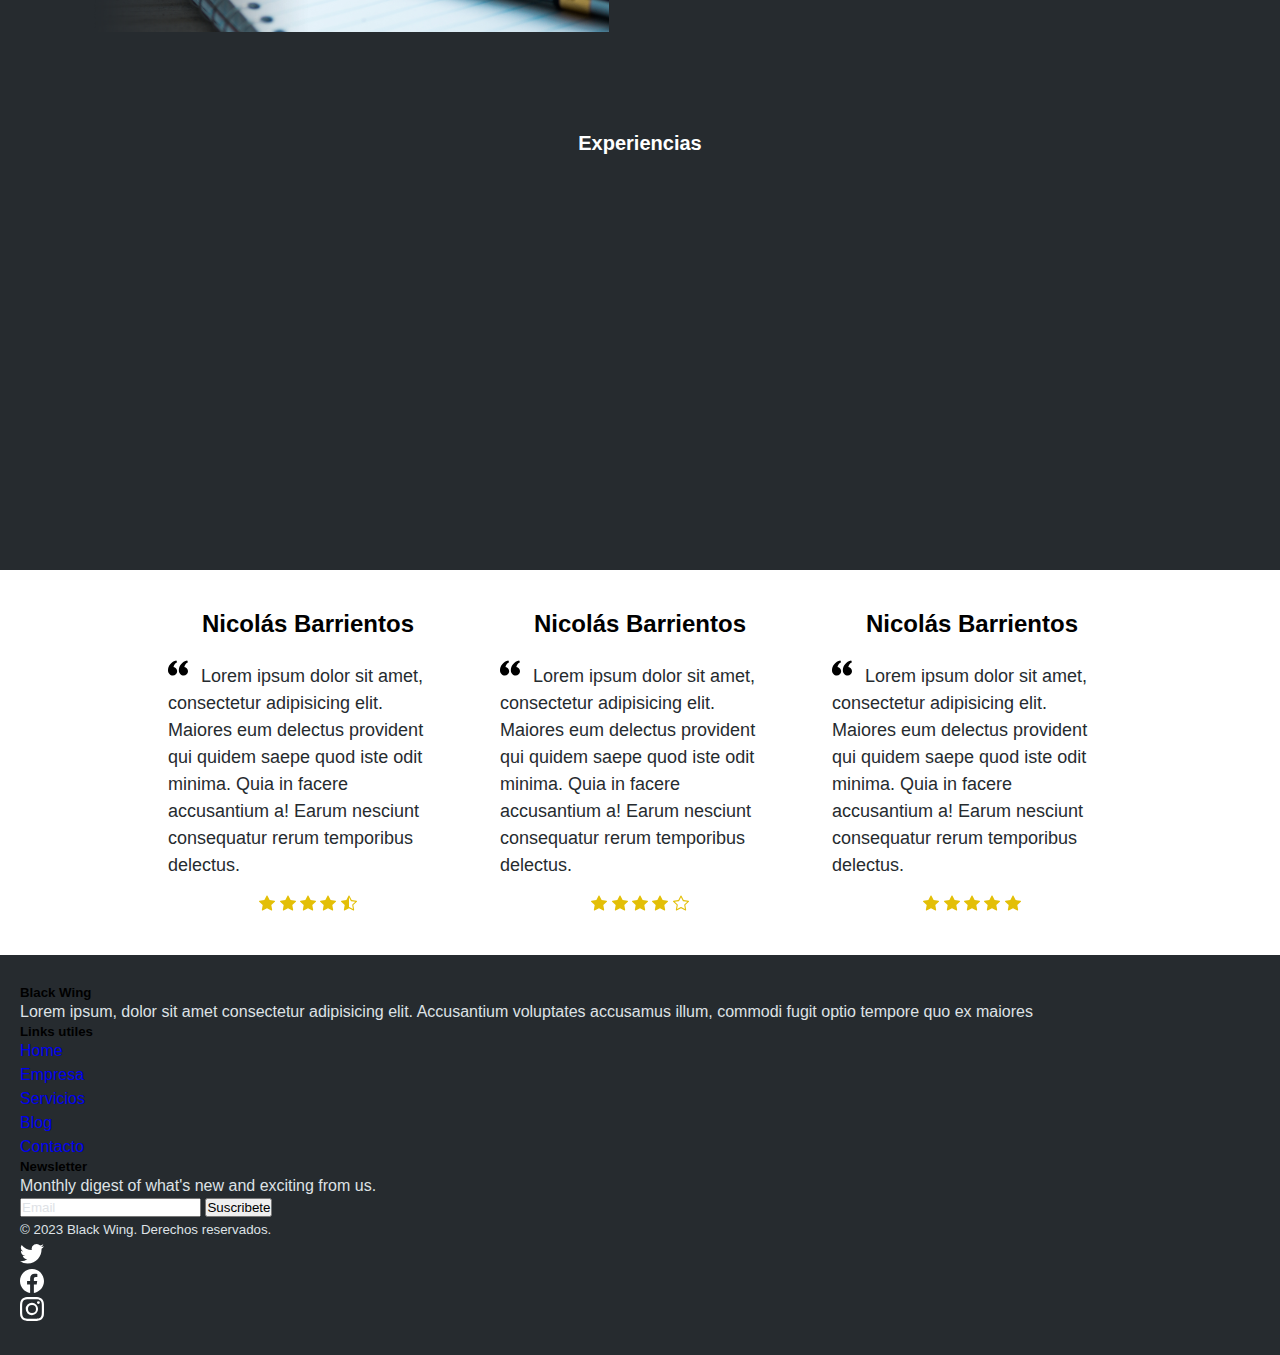
==== commit d6fdbffc: "Add testimonials section" ====
--- a/index.html
+++ b/index.html
@@ -17,7 +17,7 @@
       integrity="sha384-aFq/bzH65dt+w6FI2ooMVUpc+21e0SRygnTpmBvdBgSdnuTN7QbdgL+OapgHtvPp"
       crossorigin="anonymous"
     />
-    <link rel="stylesheet" type="text/css" href="./sass/style.css" />
+    <link rel="stylesheet" type="text/css" href="./css/style.css" />
     <title>Black Wing - Asesoría Financiera</title>
   </head>
 
@@ -128,6 +128,84 @@
           ></iframe>
         </div>
       </section>
+
+      <section class="testimonials">
+        <div class="testimonials__container">
+          <div class="testimonials__items">
+            <h3 class="testimonials__title">Nicolás Barrientos</h3>
+            <p class="testimonials__paragraph">
+              <img
+                class="testimonials__icon"
+                src="assets/quotes.svg"
+                alt="quotes icon"
+              />
+              Lorem ipsum dolor sit amet, consectetur adipisicing elit. Maiores
+              eum delectus provident qui quidem saepe quod iste odit minima.
+              Quia in facere accusantium a! Earum nesciunt consequatur rerum
+              temporibus delectus.
+            </p>
+            <div class="testimonials__stars">
+              <span>
+                <img src="assets/star-fill.svg" alt="star fill icon" />
+                <img src="assets/star-fill.svg" alt="star fill icon" />
+                <img src="assets/star-fill.svg" alt="star fill icon" />
+                <img src="assets/star-fill.svg" alt="star fill icon" />
+                <img
+                  src="assets/star-half-fill.svg"
+                  alt="star half fill icon"
+                />
+              </span>
+            </div>
+          </div>
+          <div class="testimonials__items">
+            <h3 class="testimonials__title">Nicolás Barrientos</h3>
+            <p class="testimonials__paragraph">
+              <img
+                class="testimonials__icon"
+                src="assets/quotes.svg"
+                alt="quotes icon"
+              />
+              Lorem ipsum dolor sit amet, consectetur adipisicing elit. Maiores
+              eum delectus provident qui quidem saepe quod iste odit minima.
+              Quia in facere accusantium a! Earum nesciunt consequatur rerum
+              temporibus delectus.
+            </p>
+            <div class="testimonials__stars">
+              <span>
+                <img src="assets/star-fill.svg" alt="star fill icon" />
+                <img src="assets/star-fill.svg" alt="star fill icon" />
+                <img src="assets/star-fill.svg" alt="star fill icon" />
+                <img src="assets/star-fill.svg" alt="star fill icon" />
+                <img src="assets/star.svg" alt="star icon" />
+              </span>
+            </div>
+          </div>
+
+          <div class="testimonials__items">
+            <h3 class="testimonials__title">Nicolás Barrientos</h3>
+            <p class="testimonials__paragraph">
+              <img
+                class="testimonials__icon"
+                src="assets/quotes.svg"
+                alt="quotes icon"
+              />
+              Lorem ipsum dolor sit amet, consectetur adipisicing elit. Maiores
+              eum delectus provident qui quidem saepe quod iste odit minima.
+              Quia in facere accusantium a! Earum nesciunt consequatur rerum
+              temporibus delectus.
+            </p>
+            <div class="testimonials__stars">
+              <span>
+                <img src="assets/star-fill.svg" alt="star fill icon" />
+                <img src="assets/star-fill.svg" alt="star fill icon" />
+                <img src="assets/star-fill.svg" alt="star fill icon" />
+                <img src="assets/star-fill.svg" alt="star fill icon" />
+                <img src="assets/star-fill.svg" alt="star fill icon" />
+              </span>
+            </div>
+          </div>
+        </div>
+      </section>
     </main>
 
     <!-- Contenido del pie de página -->
--- a/css/style.css
+++ b/css/style.css
@@ -0,0 +1,541 @@
+/* Reset */
+* {
+  margin: 0;
+  padding: 0;
+  box-sizing: border-box;
+}
+
+.navbar {
+  position: sticky;
+  top: 0;
+  background-color: #fff;
+  height: 80px;
+  color: #000;
+  width: 100%;
+  z-index: 50;
+  box-shadow: 0 4px 9px 0px rgba(41, 41, 41, 0.25);
+}
+.navbar__container {
+  display: flex;
+  align-items: center;
+  justify-content: space-between;
+  height: 100%;
+  width: 90%;
+  margin: 0 auto;
+}
+.navbar__logo {
+  width: 45px;
+  height: 45px;
+}
+.navbar__img {
+  width: 100%;
+  height: 100%;
+}
+.navbar__title {
+  font-size: 1.5em;
+  font-weight: 900;
+}
+.navbar__label, .navbar__input {
+  display: none;
+}
+.navbar__menu {
+  display: flex;
+  flex-direction: row;
+  gap: 1em;
+}
+.navbar__item {
+  position: relative;
+  border: none;
+  padding: 0.2rem;
+  color: teal;
+  text-decoration: none;
+  margin: 5px;
+}
+.navbar__item::after {
+  content: "";
+  position: absolute;
+  bottom: 0;
+  left: 0;
+  overflow: hidden;
+  width: 0%;
+  height: 1px;
+  background: teal;
+  transition: width 0.5s ease, left 0.5s ease;
+}
+.navbar__item:hover::after {
+  width: 100%;
+}
+@media (max-width: 768px) {
+  .navbar__label {
+    display: block;
+    cursor: pointer;
+  }
+  .navbar__menu {
+    position: fixed;
+    top: 80px;
+    bottom: 0;
+    left: -100%;
+    width: 100%;
+    background-color: rgba(0, 0, 0, 0.6);
+    display: flex;
+    align-items: center;
+    justify-content: space-evenly;
+    flex-direction: column;
+    transition: all 0.5s ease-in-out;
+  }
+  .navbar__input:checked + .navbar__menu {
+    left: 0;
+  }
+  .navbar__item {
+    color: #fff;
+  }
+}
+
+.hero {
+  background-image: url("../images/hero_img.jpg");
+  min-height: calc(100vh - 80px);
+  background-size: cover;
+  background-repeat: no-repeat;
+  background-position: center right;
+}
+.hero div {
+  min-height: inherit;
+  background-color: rgba(0, 0, 0, 0.3);
+  display: flex;
+  align-items: center;
+  justify-content: center;
+  flex-direction: column;
+  gap: 40px;
+  text-align: center;
+  padding: 1.25rem;
+}
+.hero div h2 {
+  font-size: 1.875rem;
+}
+.hero div p {
+  color: #fff;
+  font-size: 1.25rem;
+}
+
+.featured {
+  padding: 1.25rem;
+  display: flex;
+  justify-content: center;
+  flex-flow: row wrap;
+}
+.featured__article {
+  padding: 1.25rem 0;
+  width: 40%;
+  flex: 0 0 100%;
+}
+.featured__article h2 {
+  padding: 1.25rem 0;
+}
+.featured__article img {
+  display: block;
+  width: 90%;
+  margin: 0 auto;
+}
+.featured__article a {
+  margin: 0 auto;
+  font-size: 18px;
+  color: #fff;
+  border-bottom: 1px solid #fff;
+  display: block;
+  width: fit-content;
+  transition: 500ms ease-in-out;
+}
+.featured__article a:hover {
+  letter-spacing: 0.1em;
+}
+
+.experiences {
+  padding: 1.25rem;
+  margin: 2.5rem 0;
+  width: 100%;
+}
+.experiences__container {
+  margin-top: 2.5rem;
+  display: flex;
+  align-items: center;
+  justify-content: center;
+  flex-direction: column;
+  gap: 1.875rem;
+}
+.experiences__container__item {
+  width: 100%;
+}
+
+.testimonials {
+  background: #fff;
+  padding: 1.875rem;
+}
+.testimonials__container {
+  max-width: 61.25rem;
+  margin: 0 auto;
+  display: flex;
+  align-items: center;
+  justify-content: center;
+  gap: 2rem;
+  flex-flow: row wrap;
+}
+.testimonials__items {
+  max-width: 18.75rem;
+  flex: 1 1 18.75rem;
+  padding: 0.625rem;
+}
+.testimonials__title {
+  font-size: 24px;
+  font-weight: 700;
+  color: #000;
+}
+.testimonials__paragraph {
+  padding-top: 16px;
+  color: #262b2f;
+}
+.testimonials__icon {
+  display: inline-block;
+  height: 28px;
+  width: 28px;
+  padding-right: 8px;
+}
+.testimonials__stars {
+  padding-top: 16px;
+  display: flex;
+  gap: 16px;
+  justify-content: center;
+}
+
+@media (min-width: 768px) {
+  .featured {
+    display: flex;
+    align-items: center;
+  }
+  .featured__article {
+    flex: 0 0 50%;
+  }
+  .featured--reverse {
+    flex-direction: row-reverse;
+  }
+  .experiences__container {
+    flex-direction: row;
+  }
+}
+.container {
+  padding: 1.875rem 1.25rem;
+}
+.container .about {
+  padding: 1.875rem 0;
+}
+.container .about__container {
+  padding-top: 3.75rem;
+  display: flex;
+  flex-direction: column;
+  gap: 2.5rem;
+}
+.container .about__paragraph {
+  padding: 1.25rem 0;
+}
+@media (min-width: 768px) {
+  .container .about__container {
+    flex-direction: row;
+  }
+  .container .about__article {
+    width: 50%;
+  }
+}
+
+.staff__section {
+  padding: 1.875rem 0;
+}
+.staff__container {
+  display: flex;
+  flex-flow: row wrap;
+  justify-content: space-around;
+}
+.staff__item {
+  margin-top: 3.75rem;
+}
+.staff__item img {
+  max-width: 200px;
+  display: block;
+  margin: 0 auto;
+  border-radius: 50%;
+}
+.staff__item h3 {
+  margin: 0.625rem 0;
+  text-align: center;
+}
+.staff__item p {
+  line-height: 1.4;
+  text-align: center;
+}
+
+.heroserv {
+  background: linear-gradient(116deg, #ff3a3a -15.11%, #ae249a 51.46%, #081ea9 113.99%);
+  background-repeat: no-repeat;
+  background-size: cover;
+  background-position: center;
+  min-height: fit-content;
+}
+.heroserv__container {
+  display: flex;
+  align-items: center;
+  justify-content: center;
+  max-width: 90%;
+  margin: 0 auto;
+}
+@media (max-width: 768px) {
+  .heroserv__container {
+    flex-wrap: wrap-reverse;
+    gap: 2rem;
+  }
+}
+.heroserv__container > * {
+  flex-basis: 100%;
+}
+.heroserv__img img {
+  max-width: 100%;
+}
+.heroserv__content {
+  padding: 2rem 0;
+  text-align: center;
+}
+.heroserv__content > * {
+  padding: 0.625rem 0;
+}
+
+.services {
+  background: #fff;
+  padding: 1.875rem;
+}
+.services__container {
+  max-width: 61.25rem;
+  margin: 0 auto;
+  display: flex;
+  align-items: center;
+  justify-content: center;
+  gap: 2rem;
+  flex-flow: row wrap;
+}
+.services .service__item {
+  max-width: 18.75rem;
+  flex: 1 1 18.75rem;
+  padding: 0.625rem;
+}
+.services .service__item:hover {
+  box-shadow: 0 8px 16px 0 rgba(0, 0, 0, 0.2);
+}
+.services .service__picture {
+  max-width: 3.125rem;
+  margin: 0 auto;
+}
+.services .service__picture img {
+  width: 100%;
+  display: block;
+}
+.services .service__content > * {
+  color: #262b2f;
+  padding: 0.625rem;
+}
+
+.contact {
+  position: relative;
+  height: 90vh;
+  width: 100%;
+}
+.contact__title {
+  font-size: 2rem;
+  display: flex;
+  align-items: center;
+  justify-content: center;
+  animation: 2s title-text ease-in-out;
+}
+.contact__paragraph {
+  color: #262b2f;
+  height: 100%;
+  display: flex;
+  align-items: center;
+  justify-content: center;
+  animation: 2s title-text ease-in-out;
+}
+.contact__container {
+  padding-top: 1.25rem;
+}
+.contact__container .content {
+  padding-bottom: 1.25rem;
+  display: flex;
+  align-items: center;
+  justify-content: space-evenly;
+  flex-direction: column;
+  animation: 2s main-content ease-in-out;
+}
+.contact__container .content p {
+  padding: 0.625rem 0;
+}
+.contact__container .content__info {
+  text-align: start;
+}
+.contact__container .content__icon {
+  margin-right: 0.625rem;
+}
+.contact__container .content__paragraph {
+  color: #fff;
+  padding: 0 0.625rem;
+  margin-top: 0.625rem;
+}
+.contact__form {
+  background: #fff;
+  padding: 1.25rem 3.125rem;
+  display: flex;
+  flex-direction: column;
+  justify-content: space-between;
+}
+.contact input,
+.contact textarea {
+  padding: 0.25rem;
+  width: 100%;
+}
+.contact label {
+  font-size: 0.75rem;
+}
+.contact button {
+  margin-top: 1.875rem;
+  padding: 0.25rem;
+  background: #262b2f;
+  border-radius: 5px;
+  color: #fff;
+  border: none;
+  transition: background-color 300ms ease-out;
+}
+.contact button:hover {
+  background: #000;
+}
+.contact__logo {
+  background: #262b2f;
+  display: flex;
+  align-items: center;
+  justify-content: center;
+  font-size: 2rem;
+  font-weight: 700;
+  color: #fff;
+  animation: contact-logo 2s ease-in-out;
+}
+.contact__map {
+  margin-top: 3.125rem;
+  grid-area: map;
+  background-color: #fff;
+}
+@media (min-width: 768px) {
+  .contact {
+    background: linear-gradient(to left, white 55%, #262b2f 55%);
+  }
+  .contact__container {
+    position: absolute;
+    z-index: 5;
+    display: grid;
+    height: 100%;
+    width: 100%;
+    grid-template-columns: 45% 55%;
+    grid-template-rows: 20% 60% 20%;
+    grid-template-areas: "title  text" "data   form" "logo   form";
+  }
+  .contact__title {
+    grid-area: title;
+  }
+  .contact__paragraph {
+    grid-area: text;
+  }
+  .contact .content {
+    grid-area: data;
+  }
+  .contact__form {
+    grid-area: form;
+  }
+  .contact__logo {
+    grid-area: logo;
+  }
+}
+
+@keyframes title-text {
+  0% {
+    transform: translateY(-100px);
+  }
+  100% {
+    transform: translateY(0);
+  }
+}
+@keyframes main-content {
+  0% {
+    transform: translateY(-600px);
+  }
+  100% {
+    transform: translateY(0);
+  }
+}
+@keyframes contact-logo {
+  0% {
+    opacity: 0;
+  }
+  100% {
+    opacity: 1;
+  }
+}
+/* Estilos generales */
+html,
+body {
+  max-width: 1600px;
+  margin: 0 auto;
+  font-family: Arial, sans-serif;
+  background-color: #262b2f;
+}
+
+li {
+  list-style: none;
+}
+
+a {
+  text-decoration: none;
+}
+
+h2 {
+  font-size: 24px;
+  font-weight: bold;
+  text-align: center;
+  color: #fff;
+}
+
+h3 {
+  font-size: 20px;
+  text-align: center;
+  color: #fff;
+}
+
+p {
+  font-size: 18px;
+  line-height: 1.5;
+  color: #dee2e6;
+}
+
+/* color placeholder input bootstrap  */
+.form-control::placeholder {
+  /* Chrome, Firefox, Opera, Safari 10.1+ */
+  color: #dee2e6;
+  opacity: 1; /* Firefox */
+}
+
+.form-control:-ms-input-placeholder {
+  /* Internet Explorer 10-11 */
+  color: #dee2e6;
+}
+
+.form-control::-ms-input-placeholder {
+  /* Microsoft Edge */
+  color: #dee2e6;
+}
+
+footer p {
+  font-size: 16px;
+}
+
+/*# sourceMappingURL=style.css.map */
